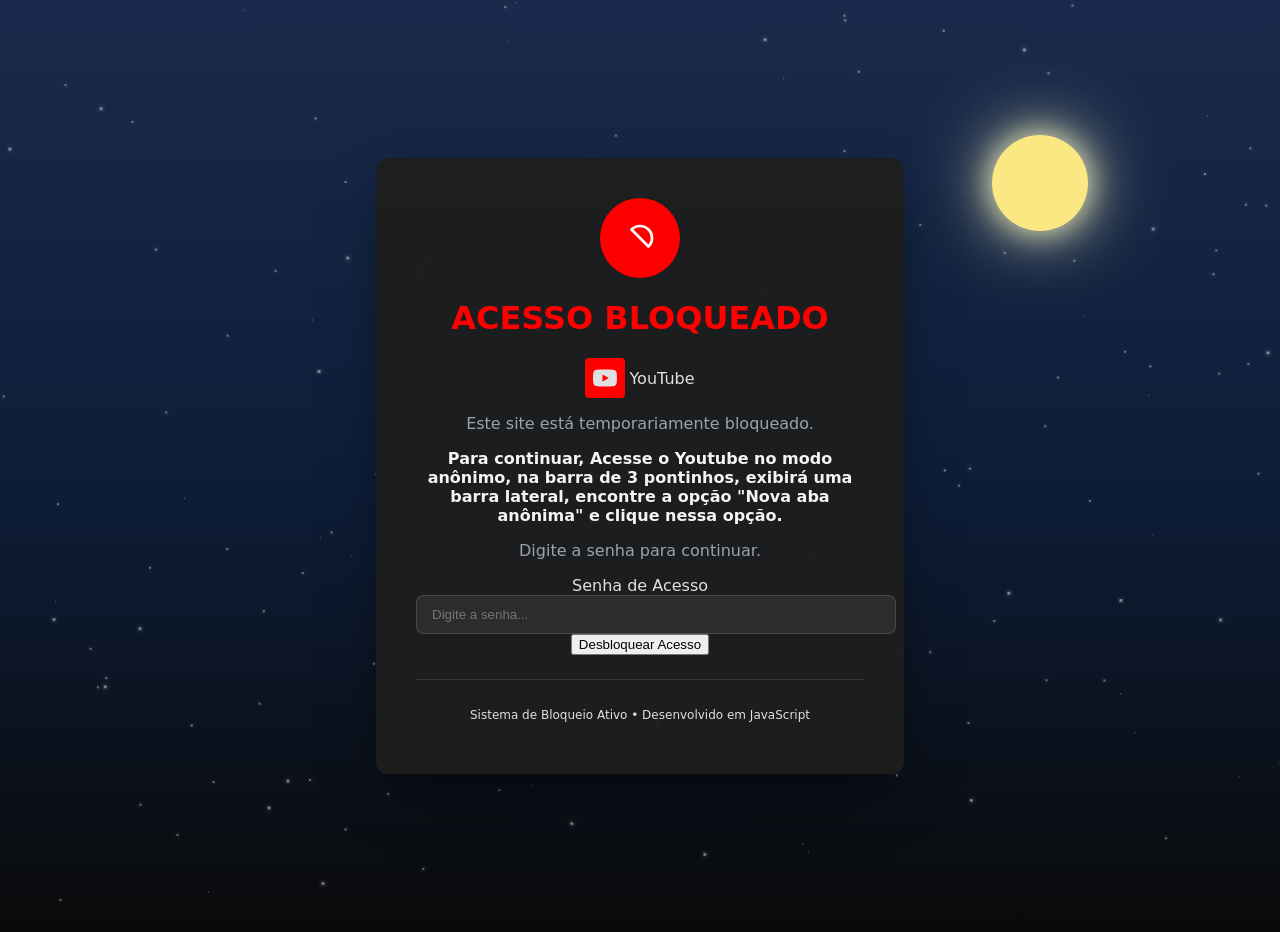
==== index.html @ 098fe4e0 "Update index.html" ====
<!DOCTYPE html>
<html lang="pt-br">
<head>
  <meta charset="utf-8"/>
  <meta name="viewport" content="width=device-width, initial-scale=1"/>
  <title>ACESSO BLOQUEADO - YouTube</title>
  <link rel="stylesheet" href="style.css">
</head>
<body>

  <div id="fancy-night-sky">
    <div id="moon"></div>
    <div id="stars-container"></div>
  </div>

  <div class="main-container">
    <div class="block-card">
      <div class="text-center mb-8">
        <div class="icon-circle">
          <svg class="w-10 h-10 text-white" fill="none" stroke="currentColor" viewBox="0 0 24 24">
            <path stroke-linecap="round" stroke-linejoin="round" stroke-width="2"
                  d="M18.364 18.364A9 9 0 005.636 5.636m12.728 12.728L5.636 5.636"/>
          </svg>
        </div>

        <h1 class="text-3xl font-bold text-red-600 mb-2">ACESSO BLOQUEADO</h1>

        <div class="youtube-title-group">
          <div class="icon-youtube-box">
            <svg class="text-white" fill="currentColor" viewBox="0 0 24 24">
              <path d="M23.498 6.186a3.016 3.016 0 0 0-2.122-2.136C19.505 3.545 12 3.545 12 3.545s-7.505 0-9.377.505A3.017 3.017 0 0 0 .502 6.186C0 8.07 0 12 0 12s0 3.93.502 5.814a3.016 3.016 0 0 0 2.122 2.136c1.871.505 9.376.505 9.376.505s7.505 0 9.377-.505a3.015 3.015 0 0 0 2.122-2.136C24 15.93 24 12 24 12s0-3.93-.502-5.814zM9.545 15.568V8.432L15.818 12l-6.273 3.568z"/>
            </svg>
          </div>
          <span class="text-xl font-semibold text-white" style="vertical-align: middle;">YouTube</span>
        </div>

        <p class="text-gray-400">Este site está temporariamente bloqueado.</p>
        <p class="text-gray-100">
          <strong>
            Para continuar, Acesse o Youtube no modo anônimo, na barra de 3 pontinhos, exibirá uma
            barra lateral, encontre a opção "Nova aba anônima" e clique nessa opção.
          </strong>
        </p>
        <p class="text-sm text-gray-400 mt-2">Digite a senha para continuar.</p>
      </div>

      <form id="block-form" class="space-y-4">
        <div id="password-group">
          <label for="password" class="block text-sm font-medium text-gray-300 mb-2">Senha de Acesso</label>
          <input type="password" id="password" class="input-style" placeholder="Digite a senha..." required />
        </div>

        <div id="error-message-container"></div>

        <!-- Botão mágico de prosseguir -->
        <button type="submit"
          class="relative overflow-hidden w-full px-8 py-4 rounded-full font-extrabold text-xl text-white
                 bg-gradient-to-br from-purple-600 to-blue-600
                 hover:from-purple-700 hover:to-blue-700
                 focus:outline-none focus:ring-4 focus:ring-purple-300 focus:ring-opacity-50
                 transition-all duration-300 ease-in-out shadow-lg hover:shadow-xl transform hover:scale-105">
          <span class="relative z-10">Desbloquear Acesso</span>

          <!-- 10 bolhas animadas -->
          <div class="absolute rounded-full pointer-events-none filter blur-sm w-8 h-8 bg-purple-400/50" style="top:0;left:0;animation:bubble-float-1 10s 0s ease-in-out infinite"></div>
          <div class="absolute rounded-full pointer-events-none filter blur-sm w-6 h-6 bg-blue-400/50" style="top:0;left:0;animation:bubble-float-2 12s 2s ease-in-out infinite"></div>
          <div class="absolute rounded-full pointer-events-none filter blur-sm w-10 h-10 bg-purple-300/50" style="top:0;left:0;animation:bubble-float-3 15s 4s ease-in-out infinite"></div>
          <div class="absolute rounded-full pointer-events-none filter blur-sm w-7 h-7 bg-blue-300/50"  style="top:0;left:0;animation:bubble-float-1 11s 6s ease-in-out infinite"></div>
          <div class="absolute rounded-full pointer-events-none filter blur-sm w-9 h-9 bg-purple-500/50" style="top:0;left:0;animation:bubble-float-2 13s 8s ease-in-out infinite"></div>
          <div class="absolute rounded-full pointer-events-none filter blur-sm w-5 h-5 bg-blue-500/50"   style="top:0;left:0;animation:bubble-float-3 14s 1s ease-in-out infinite"></div>
          <div class="absolute rounded-full pointer-events-none filter blur-sm w-8 h-8 bg-purple-400/50" style="top:0;left:0;animation:bubble-float-1 10s 3s ease-in-out infinite"></div>
          <div class="absolute rounded-full pointer-events-none filter blur-sm w-6 h-6 bg-blue-400/50"   style="top:0;left:0;animation:bubble-float-2 12s 5s ease-in-out infinite"></div>
          <div class="absolute rounded-full pointer-events-none filter blur-sm w-11 h-11 bg-purple-300/50"style="top:0;left:0;animation:bubble-float-3 16s 7s ease-in-out infinite"></div>
          <div class="absolute rounded-full pointer-events-none filter blur-sm w-7 h-7 bg-blue-300/50"  style="top:0;left:0;animation:bubble-float-1 11s 9s ease-in-out infinite"></div>
        </button>
      </form>

      <div id="attempts-container"></div>

      <div class="mt-6 pt-4 border-t">
        <p class="text-xs text-gray-500 text-center">
          Sistema de Bloqueio Ativo • Desenvolvido em JavaScript
        </p>
        <p id="current-time" class="text-xs text-gray-500 text-center mt-1"></p>
      </div>
    </div>
  </div>

  <script src="script.js"></script>
</body>
</html>
---- style.css ----
body {
  margin:0;padding:0;
  font-family:ui-sans-serif,system-ui,-apple-system,"Segoe UI",Roboto,"Helvetica Neue",Arial,"Noto Sans",sans-serif;
  overflow:hidden;
  background:linear-gradient(to bottom,#1a2a4c,#0d1e3a,#0a0a0a);
  color:#e0e0e0;
}

/* céu */
#fancy-night-sky{position:fixed;top:0;left:0;width:100%;height:100%;z-index:1;pointer-events:none;}
#moon{
  position:absolute;top:15vh;right:15vw;width:6rem;height:6rem;
  background:#fce883;border-radius:50%;
  box-shadow:0 0 30px rgba(255,255,200,.8),0 0 60px rgba(255,255,200,.6),0 0 100px rgba(255,255,200,.4);
  animation:moonPulse 4s ease-in-out infinite alternate;
}
@keyframes moonPulse{from{transform:scale(1);opacity:.9}to{transform:scale(1.02);opacity:1}}
.star{
  position:absolute;
  background:#fff;border-radius:50%;
  box-shadow:0 0 4px rgba(255,255,255,.8),0 0 8px rgba(255,255,255,.4);
  opacity:.5;
  animation-name:starMovement,starTwinkle;
  animation-timing-function:linear,ease-in-out;
  animation-iteration-count:infinite,infinite;
  animation-duration:var(--movement-duration,40s),var(--twinkle-duration,10s);
  animation-delay:var(--movement-delay,0s),var(--twinkle-delay,0s);
}
@keyframes starMovement{from{transform:translate(0,0)}to{transform:translate(var(--dx),var(--dy))}}
@keyframes starTwinkle{
  0%{opacity:.3;transform:scale(.85)}
 25%{opacity:.6;transform:scale(.9)}
 50%{opacity:1;transform:scale(1)}
 75%{opacity:.6;transform:scale(.9)}
100%{opacity:.3;transform:scale(.85)}
}

/* card */
.main-container{min-height:100vh;display:flex;align-items:center;justify-content:center;padding:1rem;position:relative;z-index:5;}
.block-card{background:rgba(30,30,30,.95);border-radius:.75rem;box-shadow:0 25px 50px -12px rgba(0,0,0,.5);padding:2.5rem;max-width:28rem;width:90%;text-align:center;}
.icon-circle{width:5rem;height:5rem;background:#ff0000;border-radius:9999px;display:flex;align-items:center;justify-content:center;margin:0 auto 1rem;color:#fff;}
.icon-circle svg{width:2rem;height:2rem;}
.icon-youtube-box{width:2.5rem;height:2.5rem;background:#ff0000;border-radius:.25rem;display:inline-flex;align-items:center;justify-content:center;margin-right:.25rem;}
.icon-youtube-box svg{width:1.5rem;height:1.5rem;}
.youtube-title-group{display:flex;align-items:center;justify-content:center;margin-bottom:1rem;}
.input-style{width:100%;padding:.75rem 1rem;border:none;border-radius:.5rem;background:#2c2c2c;color:#fff;box-shadow:inset 0 0 0 1px #4a4a4a;}
.input-style:focus{box-shadow:inset 0 0 0 2px #3b82f6;}
.error-message{background:#451a1a;border:1px solid #7f1d1d;color:#fca5a5;padding:.75rem 1rem;border-radius:.5rem;display:flex;align-items:center;font-size:.875rem;}
.text-center{text-align:center}.text-xs{font-size:.75rem}.mt-6{margin-top:1.5rem}.pt-4{padding-top:1rem}.border-t{border-top:1px solid #373737}
.text-red-600{color:#ff0000}.text-gray-400{color:#9ca3af}.text-gray-100{color:#f3f4f6}.text-green-500{color:#10b981}

/* botão mágico */
.relative{position:relative}
.absolute{position:absolute}
.filter.blur-sm{filter:blur(4px)}
.bg-purple-600{background:#9333ea}
@keyframes bubble-float-1{
  0%{transform:translate(-50%,100%)scale(.5);opacity:0}
 25%{transform:translate(20%,20%)scale(.8);opacity:.7}
 50%{transform:translate(70%,-30%)scale(1);opacity:.5}
 75%{transform:translate(10%,80%)scale(.6);opacity:.3}
100%{transform:translate(150%,-50%)scale(.4);opacity:0}
}
@keyframes bubble-float-2{
  0%{transform:translate(150%,-50%)scale(.3);opacity:0}
 25%{transform:translate(80%,50%)scale(.7);opacity:.6}
 50%{transform:translate(10%,10%)scale(.9);opacity:.8}
 75%{transform:translate(-30%,70%)scale(.5);opacity:.4}
100%{transform:translate(-50%,150%)scale(.2);opacity:0}
}
@keyframes bubble-float-3{
  0%{transform:translate(50%,-100%)scale(.7);opacity:0}
 25%{transform:translate(10%,30%)scale(.6);opacity:.9}
 50%{transform:translate(90%,60%)scale(.8);opacity:.7}
 75%{transform:translate(40%,10%)scale(.5);opacity:.5}
100%{transform:translate(-20%,150%)scale(.3);opacity:0}
}
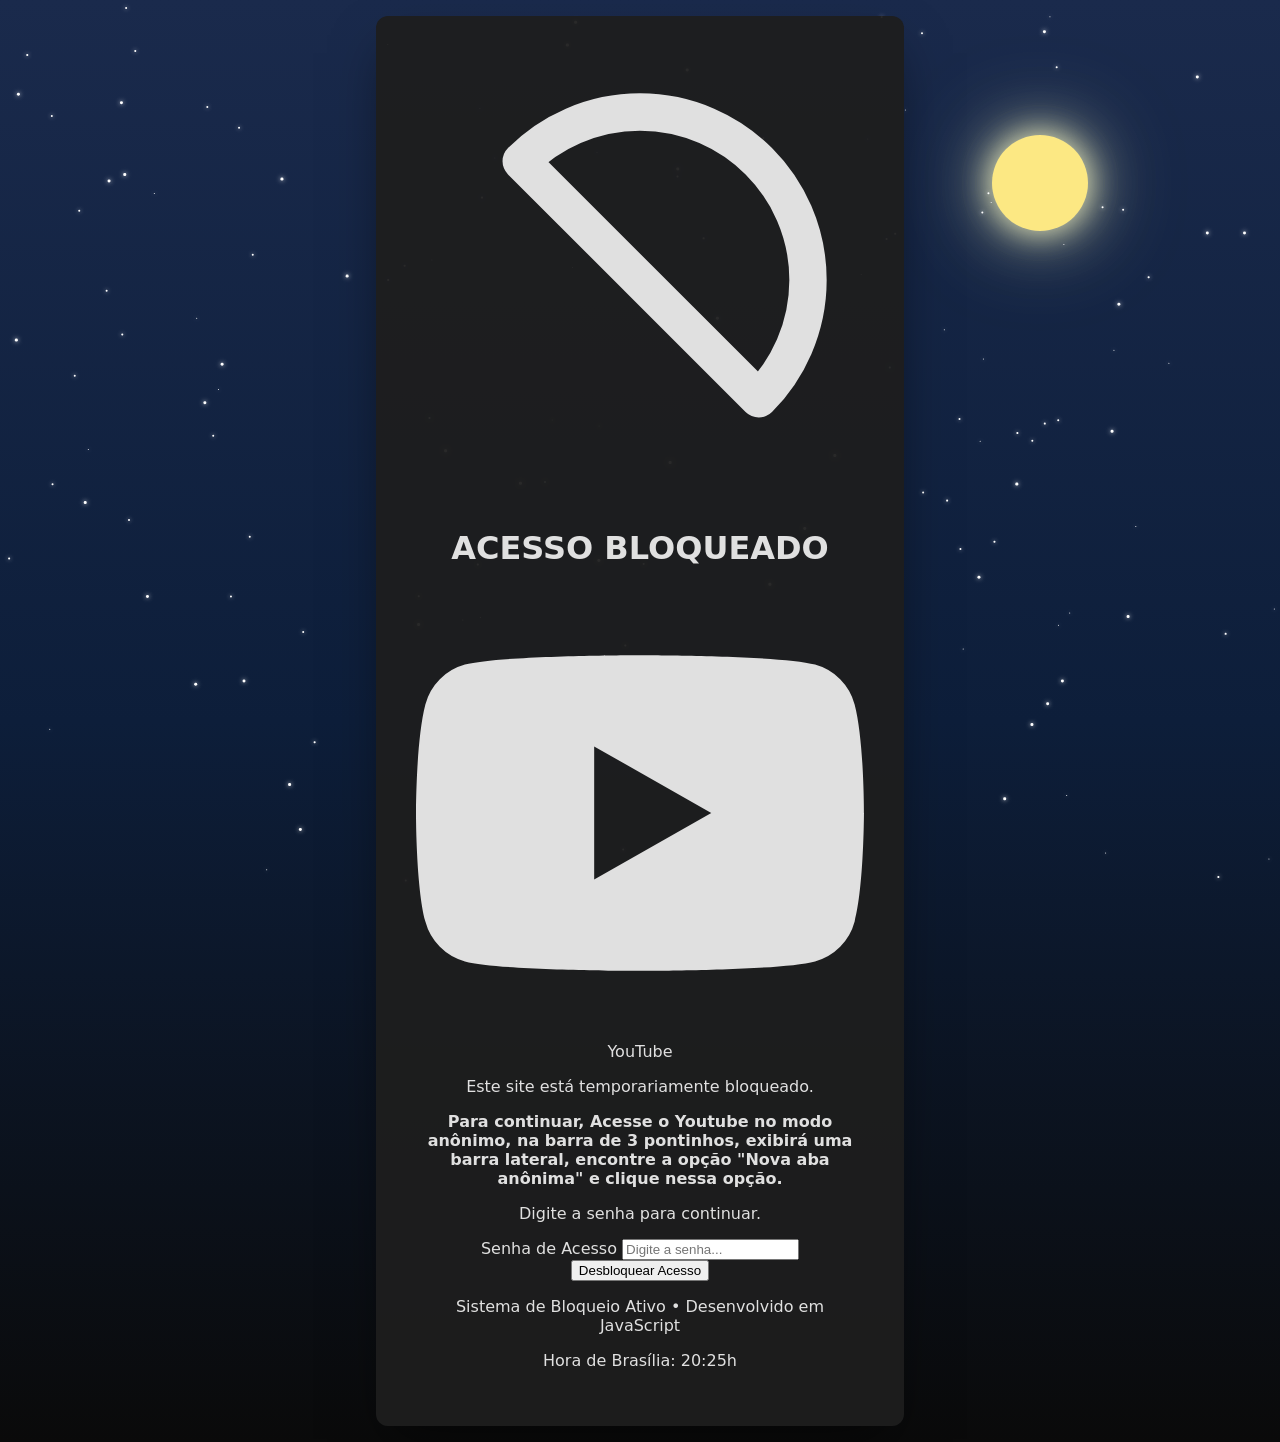
==== commit c6d1df11: "Update index.html" ====
--- a/index.html
+++ b/index.html
@@ -1,91 +1,79 @@
 <!DOCTYPE html>
 <html lang="pt-br">
 <head>
-  <meta charset="utf-8"/>
-  <meta name="viewport" content="width=device-width, initial-scale=1"/>
-  <title>ACESSO BLOQUEADO - YouTube</title>
-  <link rel="stylesheet" href="style.css">
+    <meta charset="utf-8"/>
+    <meta name="viewport" content="width=device-width, initial-scale=1"/>
+    <title>ACESSO BLOQUEADO - YouTube</title>
+    
+    <link rel="stylesheet" href="style.css"> 
 </head>
 <body>
+    
+    <div id="fancy-night-sky">
+        <div id="moon"></div>
+        <div id="stars-container"></div>
+    </div>
+    
+    <div class="main-container">
+        <div class="block-card">
+            <div class="text-center mb-8">
+                <div class="icon-circle">
+                    <svg class="w-10 h-10 text-white" fill="none" stroke="currentColor" viewBox="0 0 24 24">
+                        <path stroke-linecap="round" stroke-linejoin="round" stroke-width="2" d="M18.364 18.364A9 9 0 005.636 5.636m12.728 12.728L5.636 5.636m12.728 12.728L5.636 5.636"></path>
+                    </svg>
+                </div>
+                <h1 class="text-3xl font-bold text-red-600 mb-2">ACESSO BLOQUEADO</h1>
+                
+                <div class="youtube-title-group">
+                    <div class="icon-youtube-box">
+                        <svg class="text-white" fill="currentColor" viewBox="0 0 24 24">
+                            <path d="M23.498 6.186a3.016 3.016 0 0 0-2.122-2.136C19.505 3.545 12 3.545 12 3.545s-7.505 0-9.377.505A3.017 3.017 0 0 0 .502 6.186C0 8.07 0 12 0 12s0 3.93.502 5.814a3.016 3.016 0 0 0 2.122 2.136c1.871.505 9.376.505 9.376.505s7.505 0 9.377-.505a3.015 3.015 0 0 0 2.122-2.136C24 15.93 24 12 24 12s0-3.93-.502-5.814zM9.545 15.568V8.432L15.818 12l-6.273 3.568z"/>
+                        </svg>
+                    </div>
+                    <span class="text-xl font-semibold text-white" style="vertical-align: middle;">YouTube</span>
+                </div>
 
-  <div id="fancy-night-sky">
-    <div id="moon"></div>
-    <div id="stars-container"></div>
-  </div>
+                <p class="text-gray-400">Este site está temporariamente bloqueado.</p>
+                <p class="text-gray-100"><strong>Para continuar, Acesse o Youtube no modo anônimo, na barra de 3 pontinhos, exibirá uma barra lateral, encontre a opção "Nova aba anônima" e clique nessa opção.</strong></p>
+                <p class="text-sm text-gray-400 mt-2">Digite a senha para continuar.</p>
+            </div>
 
-  <div class="main-container">
-    <div class="block-card">
-      <div class="text-center mb-8">
-        <div class="icon-circle">
-          <svg class="w-10 h-10 text-white" fill="none" stroke="currentColor" viewBox="0 0 24 24">
-            <path stroke-linecap="round" stroke-linejoin="round" stroke-width="2"
-                  d="M18.364 18.364A9 9 0 005.636 5.636m12.728 12.728L5.636 5.636"/>
-          </svg>
+            <form id="block-form" class="space-y-4">
+                <div id="password-group">
+                    <label for="password" class="block text-sm font-medium text-gray-300 mb-2">
+                        Senha de Acesso
+                    </label>
+                    <input
+                        type="password"
+                        id="password"
+                        class="input-style"
+                        placeholder="Digite a senha..."
+                        required
+                    />
+                </div>
+
+                <div id="error-message-container"></div>
+
+                <button
+                    type="submit"
+                    id="submit-button"
+                    class="button-submit"
+                >
+                    Desbloquear Acesso
+                </button>
+            </form>
+
+            <div id="attempts-container"></div>
+
+            <div class="mt-6 pt-4 border-t">
+                <p class="text-xs text-gray-500 text-center">
+                    Sistema de Bloqueio Ativo • Desenvolvido em JavaScript
+                </p>
+                <p id="current-time" class="text-xs text-gray-500 text-center mt-1"></p>
+            </div>
         </div>
+    </div>
 
-        <h1 class="text-3xl font-bold text-red-600 mb-2">ACESSO BLOQUEADO</h1>
-
-        <div class="youtube-title-group">
-          <div class="icon-youtube-box">
-            <svg class="text-white" fill="currentColor" viewBox="0 0 24 24">
-              <path d="M23.498 6.186a3.016 3.016 0 0 0-2.122-2.136C19.505 3.545 12 3.545 12 3.545s-7.505 0-9.377.505A3.017 3.017 0 0 0 .502 6.186C0 8.07 0 12 0 12s0 3.93.502 5.814a3.016 3.016 0 0 0 2.122 2.136c1.871.505 9.376.505 9.376.505s7.505 0 9.377-.505a3.015 3.015 0 0 0 2.122-2.136C24 15.93 24 12 24 12s0-3.93-.502-5.814zM9.545 15.568V8.432L15.818 12l-6.273 3.568z"/>
-            </svg>
-          </div>
-          <span class="text-xl font-semibold text-white" style="vertical-align: middle;">YouTube</span>
-        </div>
-
-        <p class="text-gray-400">Este site está temporariamente bloqueado.</p>
-        <p class="text-gray-100">
-          <strong>
-            Para continuar, Acesse o Youtube no modo anônimo, na barra de 3 pontinhos, exibirá uma
-            barra lateral, encontre a opção "Nova aba anônima" e clique nessa opção.
-          </strong>
-        </p>
-        <p class="text-sm text-gray-400 mt-2">Digite a senha para continuar.</p>
-      </div>
-
-      <form id="block-form" class="space-y-4">
-        <div id="password-group">
-          <label for="password" class="block text-sm font-medium text-gray-300 mb-2">Senha de Acesso</label>
-          <input type="password" id="password" class="input-style" placeholder="Digite a senha..." required />
-        </div>
-
-        <div id="error-message-container"></div>
-
-        <!-- Botão mágico de prosseguir -->
-        <button type="submit"
-          class="relative overflow-hidden w-full px-8 py-4 rounded-full font-extrabold text-xl text-white
-                 bg-gradient-to-br from-purple-600 to-blue-600
-                 hover:from-purple-700 hover:to-blue-700
-                 focus:outline-none focus:ring-4 focus:ring-purple-300 focus:ring-opacity-50
-                 transition-all duration-300 ease-in-out shadow-lg hover:shadow-xl transform hover:scale-105">
-          <span class="relative z-10">Desbloquear Acesso</span>
-
-          <!-- 10 bolhas animadas -->
-          <div class="absolute rounded-full pointer-events-none filter blur-sm w-8 h-8 bg-purple-400/50" style="top:0;left:0;animation:bubble-float-1 10s 0s ease-in-out infinite"></div>
-          <div class="absolute rounded-full pointer-events-none filter blur-sm w-6 h-6 bg-blue-400/50" style="top:0;left:0;animation:bubble-float-2 12s 2s ease-in-out infinite"></div>
-          <div class="absolute rounded-full pointer-events-none filter blur-sm w-10 h-10 bg-purple-300/50" style="top:0;left:0;animation:bubble-float-3 15s 4s ease-in-out infinite"></div>
-          <div class="absolute rounded-full pointer-events-none filter blur-sm w-7 h-7 bg-blue-300/50"  style="top:0;left:0;animation:bubble-float-1 11s 6s ease-in-out infinite"></div>
-          <div class="absolute rounded-full pointer-events-none filter blur-sm w-9 h-9 bg-purple-500/50" style="top:0;left:0;animation:bubble-float-2 13s 8s ease-in-out infinite"></div>
-          <div class="absolute rounded-full pointer-events-none filter blur-sm w-5 h-5 bg-blue-500/50"   style="top:0;left:0;animation:bubble-float-3 14s 1s ease-in-out infinite"></div>
-          <div class="absolute rounded-full pointer-events-none filter blur-sm w-8 h-8 bg-purple-400/50" style="top:0;left:0;animation:bubble-float-1 10s 3s ease-in-out infinite"></div>
-          <div class="absolute rounded-full pointer-events-none filter blur-sm w-6 h-6 bg-blue-400/50"   style="top:0;left:0;animation:bubble-float-2 12s 5s ease-in-out infinite"></div>
-          <div class="absolute rounded-full pointer-events-none filter blur-sm w-11 h-11 bg-purple-300/50"style="top:0;left:0;animation:bubble-float-3 16s 7s ease-in-out infinite"></div>
-          <div class="absolute rounded-full pointer-events-none filter blur-sm w-7 h-7 bg-blue-300/50"  style="top:0;left:0;animation:bubble-float-1 11s 9s ease-in-out infinite"></div>
-        </button>
-      </form>
-
-      <div id="attempts-container"></div>
-
-      <div class="mt-6 pt-4 border-t">
-        <p class="text-xs text-gray-500 text-center">
-          Sistema de Bloqueio Ativo • Desenvolvido em JavaScript
-        </p>
-        <p id="current-time" class="text-xs text-gray-500 text-center mt-1"></p>
-      </div>
-    </div>
-  </div>
-
-  <script src="script.js"></script>
+    <script src="script.js"></script>
 </body>
 </html>
--- a/style.css
+++ b/style.css
@@ -1,77 +1,93 @@
+/* ----------------------------------------------------- */
+/* ESTILO GERAL DA PÁGINA */
+/* ----------------------------------------------------- */
 body {
-  margin:0;padding:0;
-  font-family:ui-sans-serif,system-ui,-apple-system,"Segoe UI",Roboto,"Helvetica Neue",Arial,"Noto Sans",sans-serif;
-  overflow:hidden;
-  background:linear-gradient(to bottom,#1a2a4c,#0d1e3a,#0a0a0a);
-  color:#e0e0e0;
+    margin: 0;
+    padding: 0;
+    font-family: ui-sans-serif, system-ui, -apple-system, BlinkMacSystemFont, "Segoe UI", Roboto, "Helvetica Neue", Arial, "Noto Sans", sans-serif;
+    overflow: hidden;
+    background: linear-gradient(to bottom, #1a2a4c, #0d1e3a, #0a0a0a);
+    color: #e0e0e0;
 }
 
-/* céu */
-#fancy-night-sky{position:fixed;top:0;left:0;width:100%;height:100%;z-index:1;pointer-events:none;}
-#moon{
-  position:absolute;top:15vh;right:15vw;width:6rem;height:6rem;
-  background:#fce883;border-radius:50%;
-  box-shadow:0 0 30px rgba(255,255,200,.8),0 0 60px rgba(255,255,200,.6),0 0 100px rgba(255,255,200,.4);
-  animation:moonPulse 4s ease-in-out infinite alternate;
-}
-@keyframes moonPulse{from{transform:scale(1);opacity:.9}to{transform:scale(1.02);opacity:1}}
-.star{
-  position:absolute;
-  background:#fff;border-radius:50%;
-  box-shadow:0 0 4px rgba(255,255,255,.8),0 0 8px rgba(255,255,255,.4);
-  opacity:.5;
-  animation-name:starMovement,starTwinkle;
-  animation-timing-function:linear,ease-in-out;
-  animation-iteration-count:infinite,infinite;
-  animation-duration:var(--movement-duration,40s),var(--twinkle-duration,10s);
-  animation-delay:var(--movement-delay,0s),var(--twinkle-delay,0s);
-}
-@keyframes starMovement{from{transform:translate(0,0)}to{transform:translate(var(--dx),var(--dy))}}
-@keyframes starTwinkle{
-  0%{opacity:.3;transform:scale(.85)}
- 25%{opacity:.6;transform:scale(.9)}
- 50%{opacity:1;transform:scale(1)}
- 75%{opacity:.6;transform:scale(.9)}
-100%{opacity:.3;transform:scale(.85)}
+/* ----------------------------------------------------- */
+/* CAMADA DO CÉU NOTURNO */
+/* ----------------------------------------------------- */
+#fancy-night-sky {
+    position: fixed;
+    top: 0;
+    left: 0;
+    width: 100%;
+    height: 100%;
+    pointer-events: none;
+    z-index: 1;
 }
 
-/* card */
-.main-container{min-height:100vh;display:flex;align-items:center;justify-content:center;padding:1rem;position:relative;z-index:5;}
-.block-card{background:rgba(30,30,30,.95);border-radius:.75rem;box-shadow:0 25px 50px -12px rgba(0,0,0,.5);padding:2.5rem;max-width:28rem;width:90%;text-align:center;}
-.icon-circle{width:5rem;height:5rem;background:#ff0000;border-radius:9999px;display:flex;align-items:center;justify-content:center;margin:0 auto 1rem;color:#fff;}
-.icon-circle svg{width:2rem;height:2rem;}
-.icon-youtube-box{width:2.5rem;height:2.5rem;background:#ff0000;border-radius:.25rem;display:inline-flex;align-items:center;justify-content:center;margin-right:.25rem;}
-.icon-youtube-box svg{width:1.5rem;height:1.5rem;}
-.youtube-title-group{display:flex;align-items:center;justify-content:center;margin-bottom:1rem;}
-.input-style{width:100%;padding:.75rem 1rem;border:none;border-radius:.5rem;background:#2c2c2c;color:#fff;box-shadow:inset 0 0 0 1px #4a4a4a;}
-.input-style:focus{box-shadow:inset 0 0 0 2px #3b82f6;}
-.error-message{background:#451a1a;border:1px solid #7f1d1d;color:#fca5a5;padding:.75rem 1rem;border-radius:.5rem;display:flex;align-items:center;font-size:.875rem;}
-.text-center{text-align:center}.text-xs{font-size:.75rem}.mt-6{margin-top:1.5rem}.pt-4{padding-top:1rem}.border-t{border-top:1px solid #373737}
-.text-red-600{color:#ff0000}.text-gray-400{color:#9ca3af}.text-gray-100{color:#f3f4f6}.text-green-500{color:#10b981}
+#moon {
+    position: absolute;
+    top: 15vh;
+    right: 15vw;
+    width: 6rem;
+    height: 6rem;
+    background-color: #fce883;
+    border-radius: 50%;
+    box-shadow: 0 0 30px rgba(255, 255, 200, 0.8), 0 0 60px rgba(255, 255, 200, 0.6), 0 0 100px rgba(255, 255, 200, 0.4);
+    animation: moonPulse 4s ease-in-out infinite alternate;
+}
 
-/* botão mágico */
-.relative{position:relative}
-.absolute{position:absolute}
-.filter.blur-sm{filter:blur(4px)}
-.bg-purple-600{background:#9333ea}
-@keyframes bubble-float-1{
-  0%{transform:translate(-50%,100%)scale(.5);opacity:0}
- 25%{transform:translate(20%,20%)scale(.8);opacity:.7}
- 50%{transform:translate(70%,-30%)scale(1);opacity:.5}
- 75%{transform:translate(10%,80%)scale(.6);opacity:.3}
-100%{transform:translate(150%,-50%)scale(.4);opacity:0}
+@keyframes moonPulse {
+    from { transform: scale(1); opacity: 0.9; }
+    to   { transform: scale(1.02); opacity: 1; }
 }
-@keyframes bubble-float-2{
-  0%{transform:translate(150%,-50%)scale(.3);opacity:0}
- 25%{transform:translate(80%,50%)scale(.7);opacity:.6}
- 50%{transform:translate(10%,10%)scale(.9);opacity:.8}
- 75%{transform:translate(-30%,70%)scale(.5);opacity:.4}
-100%{transform:translate(-50%,150%)scale(.2);opacity:0}
+
+/* ----------------------------------------------------- */
+/* ESTRELAS (MOVIMENTO CONTROLADO POR JS) */
+/* ----------------------------------------------------- */
+.star {
+    position: absolute;
+    top: 0;
+    left: 0; /* Posição inicial é (0,0), JS controla o resto com transform */
+    background-color: #ffffff;
+    border-radius: 50%;
+    box-shadow: 0 0 4px rgba(255, 255, 255, 0.8), 0 0 8px rgba(255, 255, 255, 0.4);
+    
+    /* Apenas a animação de brilho permanece no CSS */
+    animation-name: starTwinkle;
+    animation-timing-function: ease-in-out;
+    animation-iteration-count: infinite;
+    animation-direction: alternate;
+    
+    /* Duração e atraso são injetados pelo JS */
+    animation-duration: var(--twinkle-duration, 5s);
+    animation-delay: var(--twinkle-delay, 0s);
 }
-@keyframes bubble-float-3{
-  0%{transform:translate(50%,-100%)scale(.7);opacity:0}
- 25%{transform:translate(10%,30%)scale(.6);opacity:.9}
- 50%{transform:translate(90%,60%)scale(.8);opacity:.7}
- 75%{transform:translate(40%,10%)scale(.5);opacity:.5}
-100%{transform:translate(-20%,150%)scale(.3);opacity:0}
+
+/* O brilho nunca zera completamente, garantindo a persistência */
+@keyframes starTwinkle {
+    from { opacity: 0.4; }
+    to   { opacity: 1; }
 }
+
+/* ----------------------------------------------------- */
+/* CONTEÚDO DA PÁGINA (CARD DE DESBLOQUEIO) */
+/* ----------------------------------------------------- */
+.main-container {
+    min-height: 100vh;
+    display: flex;
+    align-items: center;
+    justify-content: center;
+    padding: 1rem;
+    position: relative;
+    z-index: 5;
+}
+
+.block-card {
+    background-color: rgba(30, 30, 30, 0.95);
+    border-radius: 0.75rem;
+    box-shadow: 0 25px 50px -12px rgba(0, 0, 0, 0.5);
+    padding: 2.5rem;
+    max-width: 28rem;
+    width: 90%;
+    text-align: center;
+}
+/* ... (o resto do seu CSS para o card, inputs, botões, etc., continua aqui) ... */
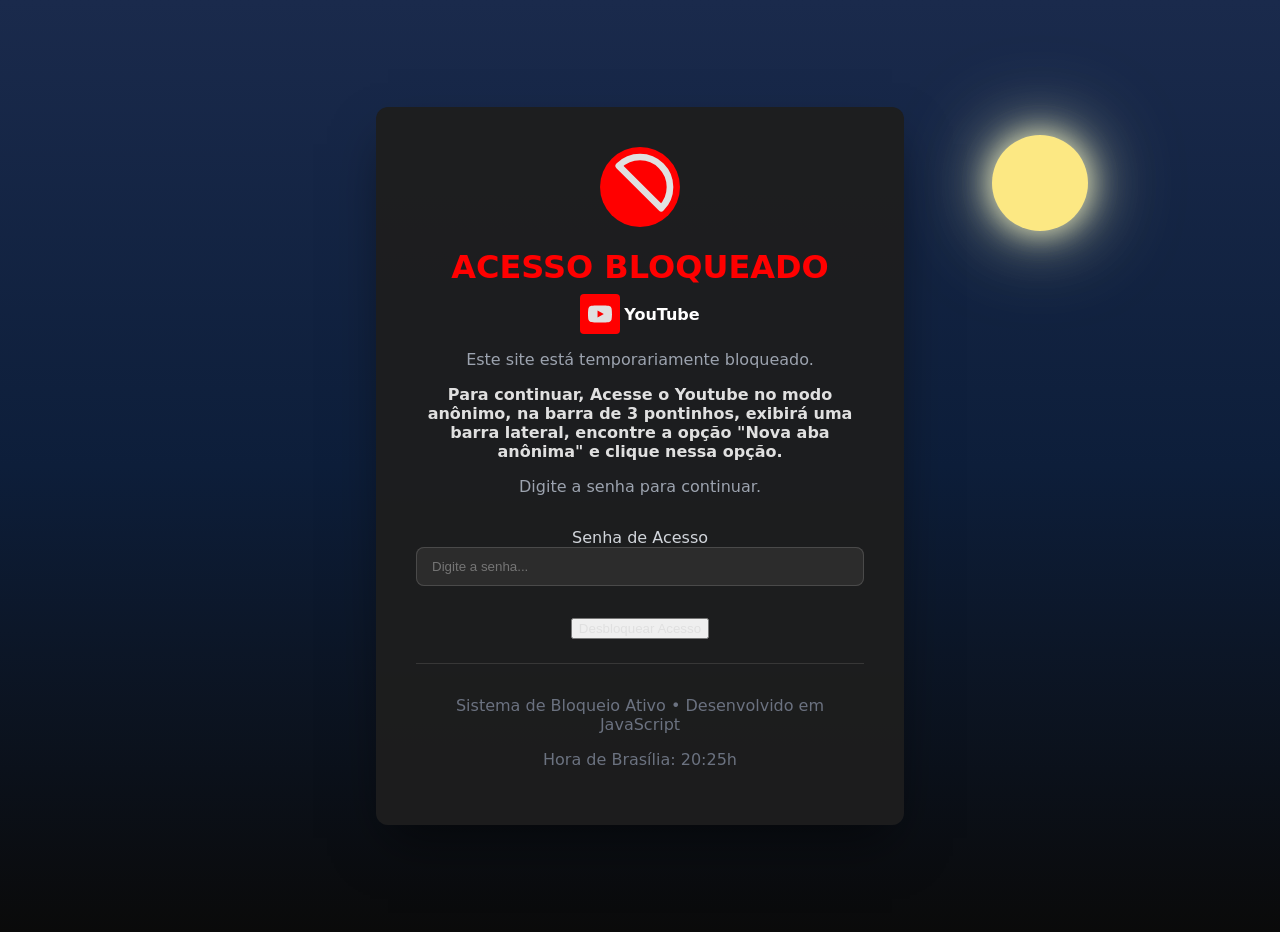
==== commit 9fde0ba9: "Update index.html" ====
--- a/index.html
+++ b/index.html
@@ -1,79 +1,102 @@
 <!DOCTYPE html>
 <html lang="pt-br">
 <head>
-    <meta charset="utf-8"/>
-    <meta name="viewport" content="width=device-width, initial-scale=1"/>
-    <title>ACESSO BLOQUEADO - YouTube</title>
-    
-    <link rel="stylesheet" href="style.css"> 
+  <meta charset="utf-8"/>
+  <meta name="viewport" content="width=device-width, initial-scale=1"/>
+  <title>ACESSO BLOQUEADO - YouTube</title>
+  <link rel="stylesheet" href="style.css">
 </head>
 <body>
-    
-    <div id="fancy-night-sky">
-        <div id="moon"></div>
-        <div id="stars-container"></div>
+
+  <div id="fancy-night-sky">
+    <div id="moon"></div>
+    <div id="stars-container"></div>
+  </div>
+
+  <div class="main-container">
+    <div class="block-card">
+      <div class="text-center mb-8">
+        <div class="icon-circle">
+          <svg class="w-10 h-10 text-white" fill="none" stroke="currentColor" viewBox="0 0 24 24">
+            <path stroke-linecap="round" stroke-linejoin="round" stroke-width="2"
+                  d="M18.364 18.364A9 9 0 005.636 5.636m12.728 12.728L5.636 5.636"/>
+          </svg>
+        </div>
+
+        <h1 class="text-3xl font-bold text-red-600 mb-2">ACESSO BLOQUEADO</h1>
+
+        <div class="youtube-title-group">
+          <div class="icon-youtube-box">
+            <svg class="text-white" fill="currentColor" viewBox="0 0 24 24">
+              <path d="M23.498 6.186a3.016 3.016 0 0 0-2.122-2.136C19.505 3.545 12 3.545 12 3.545s-7.505 0-9.377.505A3.017 3.017 0 0 0 .502 6.186C0 8.07 0 12 0 12s0 3.93.502 5.814a3.016 3.016 0 0 0 2.122 2.136c1.871.505 9.376.505 9.376.505s7.505 0 9.377-.505a3.015 3.015 0 0 0 2.122-2.136C24 15.93 24 12 24 12s0-3.93-.502-5.814zM9.545 15.568V8.432L15.818 12l-6.273 3.568z"/>
+            </svg>
+          </div>
+          <span class="text-xl font-semibold text-white" style="vertical-align: middle;">YouTube</span>
+        </div>
+
+        <p class="text-gray-400">Este site está temporariamente bloqueado.</p>
+        <p class="text-gray-100">
+          <strong>
+            Para continuar, Acesse o Youtube no modo anônimo, na barra de 3 pontinhos,
+            exibirá uma barra lateral, encontre a opção "Nova aba anônima" e clique nessa opção.
+          </strong>
+        </p>
+        <p class="text-sm text-gray-400 mt-2">Digite a senha para continuar.</p>
+      </div>
+
+      <form id="block-form" class="space-y-4">
+        <div id="password-group">
+          <label for="password" class="block text-sm font-medium text-gray-300 mb-2">
+            Senha de Acesso
+          </label>
+          <input type="password" id="password" class="input-style" placeholder="Digite a senha..." required />
+        </div>
+
+        <div id="error-message-container"></div>
+
+        <!-- Botão mágico completo -->
+        <button type="submit"
+          class="relative overflow-hidden w-full px-8 py-4 rounded-full font-extrabold text-xl text-white
+                 bg-gradient-to-br from-purple-600 to-blue-600
+                 hover:from-purple-700 hover:to-blue-700
+                 focus:outline-none focus:ring-4 focus:ring-purple-300 focus:ring-opacity-50
+                 transition-all duration-300 ease-in-out shadow-lg hover:shadow-xl transform hover:scale-105">
+          <span class="relative z-10">Desbloquear Acesso</span>
+
+          <div class="absolute rounded-full pointer-events-none filter blur-sm w-8 h-8 bg-purple-400/50"
+               style="top:0;left:0;animation:bubble-float-1 10s 0s ease-in-out infinite"></div>
+          <div class="absolute rounded-full pointer-events-none filter blur-sm w-6 h-6 bg-blue-400/50"
+               style="top:0;left:0;animation:bubble-float-2 12s 2s ease-in-out infinite"></div>
+          <div class="absolute rounded-full pointer-events-none filter blur-sm w-10 h-10 bg-purple-300/50"
+               style="top:0;left:0;animation:bubble-float-3 15s 4s ease-in-out infinite"></div>
+          <div class="absolute rounded-full pointer-events-none filter blur-sm w-7 h-7 bg-blue-300/50"
+               style="top:0;left:0;animation:bubble-float-1 11s 6s ease-in-out infinite"></div>
+          <div class="absolute rounded-full pointer-events-none filter blur-sm w-9 h-9 bg-purple-500/50"
+               style="top:0;left:0;animation:bubble-float-2 13s 8s ease-in-out infinite"></div>
+          <div class="absolute rounded-full pointer-events-none filter blur-sm w-5 h-5 bg-blue-500/50"
+               style="top:0;left:0;animation:bubble-float-3 14s 1s ease-in-out infinite"></div>
+          <div class="absolute rounded-full pointer-events-none filter blur-sm w-8 h-8 bg-purple-400/50"
+               style="top:0;left:0;animation:bubble-float-1 10s 3s ease-in-out infinite"></div>
+          <div class="absolute rounded-full pointer-events-none filter blur-sm w-6 h-6 bg-blue-400/50"
+               style="top:0;left:0;animation:bubble-float-2 12s 5s ease-in-out infinite"></div>
+          <div class="absolute rounded-full pointer-events-none filter blur-sm w-11 h-11 bg-purple-300/50"
+               style="top:0;left:0;animation:bubble-float-3 16s 7s ease-in-out infinite"></div>
+          <div class="absolute rounded-full pointer-events-none filter blur-sm w-7 h-7 bg-blue-300/50"
+               style="top:0;left:0;animation:bubble-float-1 11s 9s ease-in-out infinite"></div>
+        </button>
+      </form>
+
+      <div id="attempts-container"></div>
+
+      <div class="mt-6 pt-4 border-t">
+        <p class="text-xs text-gray-500 text-center">
+          Sistema de Bloqueio Ativo • Desenvolvido em JavaScript
+        </p>
+        <p id="current-time" class="text-xs text-gray-500 text-center mt-1"></p>
+      </div>
     </div>
-    
-    <div class="main-container">
-        <div class="block-card">
-            <div class="text-center mb-8">
-                <div class="icon-circle">
-                    <svg class="w-10 h-10 text-white" fill="none" stroke="currentColor" viewBox="0 0 24 24">
-                        <path stroke-linecap="round" stroke-linejoin="round" stroke-width="2" d="M18.364 18.364A9 9 0 005.636 5.636m12.728 12.728L5.636 5.636m12.728 12.728L5.636 5.636"></path>
-                    </svg>
-                </div>
-                <h1 class="text-3xl font-bold text-red-600 mb-2">ACESSO BLOQUEADO</h1>
-                
-                <div class="youtube-title-group">
-                    <div class="icon-youtube-box">
-                        <svg class="text-white" fill="currentColor" viewBox="0 0 24 24">
-                            <path d="M23.498 6.186a3.016 3.016 0 0 0-2.122-2.136C19.505 3.545 12 3.545 12 3.545s-7.505 0-9.377.505A3.017 3.017 0 0 0 .502 6.186C0 8.07 0 12 0 12s0 3.93.502 5.814a3.016 3.016 0 0 0 2.122 2.136c1.871.505 9.376.505 9.376.505s7.505 0 9.377-.505a3.015 3.015 0 0 0 2.122-2.136C24 15.93 24 12 24 12s0-3.93-.502-5.814zM9.545 15.568V8.432L15.818 12l-6.273 3.568z"/>
-                        </svg>
-                    </div>
-                    <span class="text-xl font-semibold text-white" style="vertical-align: middle;">YouTube</span>
-                </div>
+  </div>
 
-                <p class="text-gray-400">Este site está temporariamente bloqueado.</p>
-                <p class="text-gray-100"><strong>Para continuar, Acesse o Youtube no modo anônimo, na barra de 3 pontinhos, exibirá uma barra lateral, encontre a opção "Nova aba anônima" e clique nessa opção.</strong></p>
-                <p class="text-sm text-gray-400 mt-2">Digite a senha para continuar.</p>
-            </div>
-
-            <form id="block-form" class="space-y-4">
-                <div id="password-group">
-                    <label for="password" class="block text-sm font-medium text-gray-300 mb-2">
-                        Senha de Acesso
-                    </label>
-                    <input
-                        type="password"
-                        id="password"
-                        class="input-style"
-                        placeholder="Digite a senha..."
-                        required
-                    />
-                </div>
-
-                <div id="error-message-container"></div>
-
-                <button
-                    type="submit"
-                    id="submit-button"
-                    class="button-submit"
-                >
-                    Desbloquear Acesso
-                </button>
-            </form>
-
-            <div id="attempts-container"></div>
-
-            <div class="mt-6 pt-4 border-t">
-                <p class="text-xs text-gray-500 text-center">
-                    Sistema de Bloqueio Ativo • Desenvolvido em JavaScript
-                </p>
-                <p id="current-time" class="text-xs text-gray-500 text-center mt-1"></p>
-            </div>
-        </div>
-    </div>
-
-    <script src="script.js"></script>
+  <script src="script.js"></script>
 </body>
 </html>
--- a/style.css
+++ b/style.css
@@ -1,76 +1,88 @@
 /* ----------------------------------------------------- */
-/* ESTILO GERAL DA PÁGINA */
+/* ESTILOS GERAIS: AGORA SÓ HÁ O MODO NOITE */
 /* ----------------------------------------------------- */
 body {
     margin: 0;
     padding: 0;
     font-family: ui-sans-serif, system-ui, -apple-system, BlinkMacSystemFont, "Segoe UI", Roboto, "Helvetica Neue", Arial, "Noto Sans", sans-serif;
-    overflow: hidden;
-    background: linear-gradient(to bottom, #1a2a4c, #0d1e3a, #0a0a0a);
-    color: #e0e0e0;
-}
-
-/* ----------------------------------------------------- */
-/* CAMADA DO CÉU NOTURNO */
-/* ----------------------------------------------------- */
+    overflow: hidden; 
+    transition: background-color 1s ease, background-image 1s ease; 
+    background: linear-gradient(to bottom, #1a2a4c, #0d1e3a, #0a0a0a); 
+    color: #e0e0e0; 
+}
+
+
+/* ----------------------------------------------------- */
+/* ESTILOS DO CÉU NOTURNO (LUA E ESTRELAS) */
+/* ----------------------------------------------------- */
+
 #fancy-night-sky {
     position: fixed;
     top: 0;
     left: 0;
     width: 100%;
     height: 100%;
-    pointer-events: none;
-    z-index: 1;
+    z-index: 1; 
+    pointer-events: none; 
+    transition: opacity 1s ease;
 }
 
 #moon {
     position: absolute;
     top: 15vh;
     right: 15vw;
-    width: 6rem;
+    width: 6rem; 
     height: 6rem;
-    background-color: #fce883;
+    background-color: #fce883; 
     border-radius: 50%;
-    box-shadow: 0 0 30px rgba(255, 255, 200, 0.8), 0 0 60px rgba(255, 255, 200, 0.6), 0 0 100px rgba(255, 255, 200, 0.4);
-    animation: moonPulse 4s ease-in-out infinite alternate;
+    box-shadow: 0 0 30px rgba(255, 255, 200, 0.8), 
+                0 0 60px rgba(255, 255, 200, 0.6), 
+                0 0 100px rgba(255, 255, 200, 0.4); 
+    transition: opacity 1s ease;
+    animation: moonPulse 4s ease-in-out infinite alternate; 
 }
 
 @keyframes moonPulse {
-    from { transform: scale(1); opacity: 0.9; }
-    to   { transform: scale(1.02); opacity: 1; }
-}
-
-/* ----------------------------------------------------- */
-/* ESTRELAS (MOVIMENTO CONTROLADO POR JS) */
-/* ----------------------------------------------------- */
+    0% { transform: scale(1); opacity: 0.9; }
+    100% { transform: scale(1.02); opacity: 1; }
+}
+
+/* Estilo para cada estrela animada (Gerada pelo JS) */
 .star {
     position: absolute;
-    top: 0;
-    left: 0; /* Posição inicial é (0,0), JS controla o resto com transform */
-    background-color: #ffffff;
+    background-color: #ffffff; 
     border-radius: 50%;
-    box-shadow: 0 0 4px rgba(255, 255, 255, 0.8), 0 0 8px rgba(255, 255, 255, 0.4);
+    box-shadow: 0 0 4px rgba(255, 255, 255, 0.8),
+                0 0 8px rgba(255, 255, 255, 0.4);
+    opacity: 0; 
+    animation-name: starMovement, starTwinkle; 
+    animation-timing-function: linear, ease-in-out;
+    /* MOVIMENTO E BRILHO INFINTOS SEM INTERRUPÇÃO */
+    animation-iteration-count: infinite, infinite; 
     
-    /* Apenas a animação de brilho permanece no CSS */
-    animation-name: starTwinkle;
-    animation-timing-function: ease-in-out;
-    animation-iteration-count: infinite;
-    animation-direction: alternate;
-    
-    /* Duração e atraso são injetados pelo JS */
-    animation-duration: var(--twinkle-duration, 5s);
-    animation-delay: var(--twinkle-delay, 0s);
-}
-
-/* O brilho nunca zera completamente, garantindo a persistência */
+    /* Duração do brilho e movimento injetadas pelo JS */
+    animation-duration: var(--movement-duration, 40s), var(--twinkle-duration, 10s); 
+    animation-delay: var(--movement-delay, 0s), var(--twinkle-delay, 0s); 
+}
+
+/* Animação para o movimento das estrelas */
+@keyframes starMovement {
+    /* O movimento apenas se repete, não alterna */
+    from { transform: translate(0, 0); }
+    to { transform: translate(var(--dx), var(--dy)); } 
+}
+
+/* Animação de brilho para as estrelas (pulsar/piscar) */
 @keyframes starTwinkle {
-    from { opacity: 0.4; }
-    to   { opacity: 1; }
-}
-
-/* ----------------------------------------------------- */
-/* CONTEÚDO DA PÁGINA (CARD DE DESBLOQUEIO) */
-/* ----------------------------------------------------- */
+    0% { opacity: 0; transform: scale(0.8); }
+    50% { opacity: 1; transform: scale(1); }
+    100% { opacity: 0; transform: scale(0.8); }
+}
+
+/* ----------------------------------------------------- */
+/* ESTILOS DO CONTEÚDO (CARD) */
+/* ----------------------------------------------------- */
+
 .main-container {
     min-height: 100vh;
     display: flex;
@@ -78,16 +90,112 @@
     justify-content: center;
     padding: 1rem;
     position: relative;
-    z-index: 5;
+    z-index: 5; 
 }
 
 .block-card {
     background-color: rgba(30, 30, 30, 0.95);
-    border-radius: 0.75rem;
+    border-radius: 0.75rem; 
     box-shadow: 0 25px 50px -12px rgba(0, 0, 0, 0.5);
     padding: 2.5rem;
     max-width: 28rem;
     width: 90%;
     text-align: center;
 }
-/* ... (o resto do seu CSS para o card, inputs, botões, etc., continua aqui) ... */
+
+.block-card * {
+    color: #e0e0e0; 
+}
+
+.text-red-600 { color: #ff0000; } 
+.text-white { color: #fff; }
+.text-gray-300 { color: #d1d5db; }
+.text-gray-400 { color: #9ca3af; }
+.text-gray-500 { color: #6b7280; }
+
+.icon-circle {
+    width: 5rem; height: 5rem;
+    background-color: #ff0000;
+    border-radius: 9999px;
+    display: flex;
+    align-items: center;
+    justify-content: center;
+    margin: 0 auto 1rem;
+}
+
+.youtube-title-group {
+    display: table;
+    margin: 0 auto 1rem auto;
+    align-items: center;
+    justify-content: center;
+}
+
+.icon-youtube-box {
+    width: 2.5rem; 
+    height: 2.5rem; 
+    background-color: #ff0000; 
+    border-radius: 0.25rem;
+    display: inline-flex;
+    align-items: center;
+    justify-content: center;
+    margin-right: 0.25rem; 
+    overflow: hidden; 
+    flex-shrink: 0; 
+    line-height: 0;
+    vertical-align: middle; 
+}
+
+.icon-youtube-box svg {
+    width: 1.5rem; 
+    height: 1.5rem; 
+}
+
+.input-style {
+    width: 100%;
+    padding: 0.75rem 1rem;
+    border: none;
+    border-radius: 0.5rem;
+    background-color: #2c2c2c;
+    color: #fff;
+    outline: none;
+    transition: all 0.2s;
+    box-sizing: border-box;
+    box-shadow: inset 0 0 0 1px #4a4a4a; 
+}
+.button-submit {
+    width: 100%;
+    background-color: #3b82f6; 
+    color: white;
+    font-weight: 600;
+    padding: 0.75rem 1rem;
+    border-radius: 0.5rem;
+    cursor: pointer;
+    border: none;
+    transition: background-color 0.2s;
+    box-sizing: border-box; 
+}
+.error-message {
+    background-color: #451a1a;
+    border: 1px solid #7f1d1d;
+    color: #fca5a5;
+    padding: 0.75rem 1rem;
+    border-radius: 0.5rem;
+    display: flex;
+    align-items: center;
+    font-size: 0.875rem;
+}
+
+/* Utilitários */
+.text-center { text-align: center; }
+.mb-8 { margin-bottom: 2rem; }
+.mb-4 { margin-bottom: 1rem; }
+.mb-2 { margin-bottom: 0.5rem; }
+.mt-1 { margin-top: 0.25rem; }
+.mt-2 { margin-top: 0.5rem; }
+.mt-4 { margin-top: 1rem; }
+.mt-6 { margin-top: 1.5rem; }
+.pt-4 { padding-top: 1rem; }
+.border-t { border-top: 1px solid #373737; }
+.space-y-4 > * + * { margin-top: 1rem; }
+.font-bold { font-weight: 700; }
+.font-semibold { font-weight: 600; }
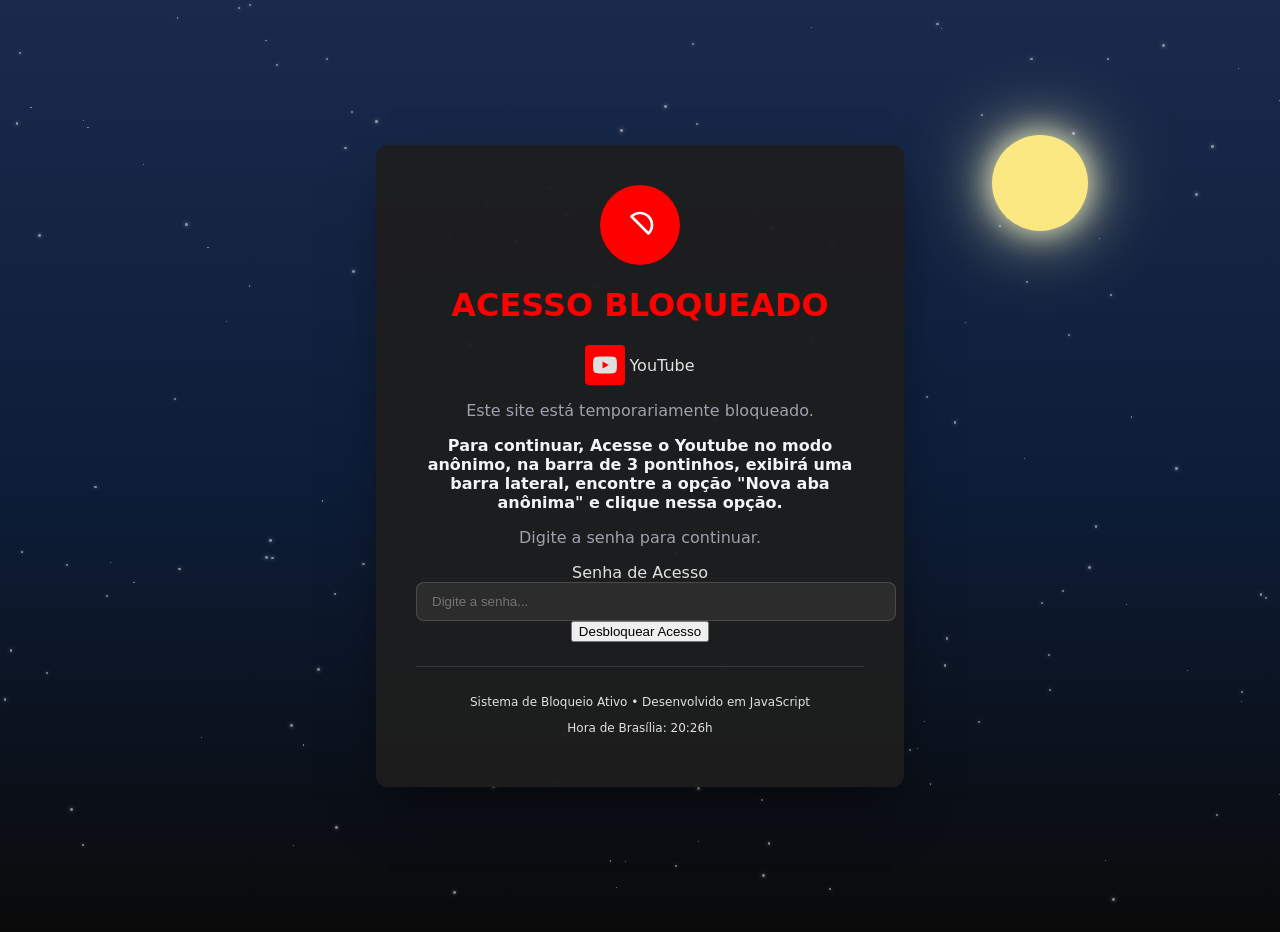
==== commit bcaa0b88: "Update index.html" ====
--- a/index.html
+++ b/index.html
@@ -1,102 +1,80 @@
 <!DOCTYPE html>
 <html lang="pt-br">
 <head>
-  <meta charset="utf-8"/>
-  <meta name="viewport" content="width=device-width, initial-scale=1"/>
-  <title>ACESSO BLOQUEADO - YouTube</title>
-  <link rel="stylesheet" href="style.css">
+    <meta charset="utf-8"/>
+    <meta name="viewport" content="width=device-width, initial-scale=1"/>
+    <title>ACESSO BLOQUEADO - YouTube</title>
+    <link rel="stylesheet" href="style.css"> 
 </head>
 <body>
+    
+    <div id="fancy-night-sky">
+        <div id="moon"></div>
+        <div id="stars-container"></div>
+    </div>
+    
+    <div class="main-container">
+        <div class="block-card">
+            <div class="text-center mb-8">
+                <div class="icon-circle">
+                    <svg class="w-10 h-10" fill="none" stroke="currentColor" viewBox="0 0 24 24">
+                        <path stroke-linecap="round" stroke-linejoin="round" stroke-width="2" d="M18.364 18.364A9 9 0 005.636 5.636m12.728 12.728L5.636 5.636m12.728 12.728L5.636 5.636"></path>
+                    </svg>
+                </div>
+                <h1 class="text-3xl font-bold text-red-600 mb-2">ACESSO BLOQUEADO</h1>
+                
+                <div class="youtube-title-group">
+                    <div class="icon-youtube-box">
+                        <svg fill="currentColor" viewBox="0 0 24 24">
+                            <path d="M23.498 6.186a3.016 3.016 0 0 0-2.122-2.136C19.505 3.545 12 3.545 12 3.545s-7.505 0-9.377.505A3.017 3.017 0 0 0 .502 6.186C0 8.07 0 12 0 12s0 3.93.502 5.814a3.016 3.016 0 0 0 2.122 2.136c1.871.505 9.376.505 9.376.505s7.505 0 9.377-.505a3.015 3.015 0 0 0 2.122-2.136C24 15.93 24 12 24 12s0-3.93-.502-5.814zM9.545 15.568V8.432L15.818 12l-6.273 3.568z"/>
+                        </svg>
+                    </div>
+                    <span class="text-xl font-semibold text-white" style="vertical-align: middle;">YouTube</span>
+                </div>
 
-  <div id="fancy-night-sky">
-    <div id="moon"></div>
-    <div id="stars-container"></div>
-  </div>
+                <p class="text-gray-400">Este site está temporariamente bloqueado.</p>
+                <p class="text-gray-100"><strong>Para continuar, Acesse o Youtube no modo anônimo, na barra de 3 pontinhos, exibirá uma barra lateral, encontre a opção "Nova aba anônima" e clique nessa opção.</strong></p>
+                <p class="text-sm text-gray-400 mt-2">Digite a senha para continuar.</p>
+            </div>
 
-  <div class="main-container">
-    <div class="block-card">
-      <div class="text-center mb-8">
-        <div class="icon-circle">
-          <svg class="w-10 h-10 text-white" fill="none" stroke="currentColor" viewBox="0 0 24 24">
-            <path stroke-linecap="round" stroke-linejoin="round" stroke-width="2"
-                  d="M18.364 18.364A9 9 0 005.636 5.636m12.728 12.728L5.636 5.636"/>
-          </svg>
+            <form id="block-form" class="space-y-4">
+                <div id="password-group">
+                    <label for="password" class="block text-sm font-medium text-gray-300 mb-2">
+                        Senha de Acesso
+                    </label>
+                    <input type="password" id="password" class="input-style" placeholder="Digite a senha..." required />
+                </div>
+
+                <div id="error-message-container"></div>
+
+                <!-- O botão agora usa a classe "bubble-button" -->
+                <button type="submit" id="submit-button" class="bubble-button">
+                    <span class="button-text">Desbloquear Acesso</span>
+                    <!-- 10 bolhas animadas -->
+                    <div class="bubble" style="animation: bubble-float-1 10s 0s ease-in-out infinite;"></div>
+                    <div class="bubble" style="animation: bubble-float-2 12s 2s ease-in-out infinite;"></div>
+                    <div class="bubble" style="animation: bubble-float-3 15s 4s ease-in-out infinite;"></div>
+                    <div class="bubble" style="animation: bubble-float-1 11s 6s ease-in-out infinite;"></div>
+                    <div class="bubble" style="animation: bubble-float-2 13s 8s ease-in-out infinite;"></div>
+                    <div class="bubble" style="animation: bubble-float-3 14s 1s ease-in-out infinite;"></div>
+                    <div class="bubble" style="animation: bubble-float-1 10s 3s ease-in-out infinite;"></div>
+                    <div class="bubble" style="animation: bubble-float-2 12s 5s ease-in-out infinite;"></div>
+                    <div class="bubble" style="animation: bubble-float-3 16s 7s ease-in-out infinite;"></div>
+                    <div class="bubble" style="animation: bubble-float-1 11s 9s ease-in-out infinite;"></div>
+                </button>
+            </form>
+
+            <div id="attempts-container"></div>
+
+            <div class="mt-6 pt-4 border-t">
+                <p class="text-xs text-gray-500 text-center">
+                    Sistema de Bloqueio Ativo • Desenvolvido em JavaScript
+                </p>
+                <p id="current-time" class="text-xs text-gray-500 text-center mt-1"></p>
+            </div>
         </div>
+    </div>
 
-        <h1 class="text-3xl font-bold text-red-600 mb-2">ACESSO BLOQUEADO</h1>
-
-        <div class="youtube-title-group">
-          <div class="icon-youtube-box">
-            <svg class="text-white" fill="currentColor" viewBox="0 0 24 24">
-              <path d="M23.498 6.186a3.016 3.016 0 0 0-2.122-2.136C19.505 3.545 12 3.545 12 3.545s-7.505 0-9.377.505A3.017 3.017 0 0 0 .502 6.186C0 8.07 0 12 0 12s0 3.93.502 5.814a3.016 3.016 0 0 0 2.122 2.136c1.871.505 9.376.505 9.376.505s7.505 0 9.377-.505a3.015 3.015 0 0 0 2.122-2.136C24 15.93 24 12 24 12s0-3.93-.502-5.814zM9.545 15.568V8.432L15.818 12l-6.273 3.568z"/>
-            </svg>
-          </div>
-          <span class="text-xl font-semibold text-white" style="vertical-align: middle;">YouTube</span>
-        </div>
-
-        <p class="text-gray-400">Este site está temporariamente bloqueado.</p>
-        <p class="text-gray-100">
-          <strong>
-            Para continuar, Acesse o Youtube no modo anônimo, na barra de 3 pontinhos,
-            exibirá uma barra lateral, encontre a opção "Nova aba anônima" e clique nessa opção.
-          </strong>
-        </p>
-        <p class="text-sm text-gray-400 mt-2">Digite a senha para continuar.</p>
-      </div>
-
-      <form id="block-form" class="space-y-4">
-        <div id="password-group">
-          <label for="password" class="block text-sm font-medium text-gray-300 mb-2">
-            Senha de Acesso
-          </label>
-          <input type="password" id="password" class="input-style" placeholder="Digite a senha..." required />
-        </div>
-
-        <div id="error-message-container"></div>
-
-        <!-- Botão mágico completo -->
-        <button type="submit"
-          class="relative overflow-hidden w-full px-8 py-4 rounded-full font-extrabold text-xl text-white
-                 bg-gradient-to-br from-purple-600 to-blue-600
-                 hover:from-purple-700 hover:to-blue-700
-                 focus:outline-none focus:ring-4 focus:ring-purple-300 focus:ring-opacity-50
-                 transition-all duration-300 ease-in-out shadow-lg hover:shadow-xl transform hover:scale-105">
-          <span class="relative z-10">Desbloquear Acesso</span>
-
-          <div class="absolute rounded-full pointer-events-none filter blur-sm w-8 h-8 bg-purple-400/50"
-               style="top:0;left:0;animation:bubble-float-1 10s 0s ease-in-out infinite"></div>
-          <div class="absolute rounded-full pointer-events-none filter blur-sm w-6 h-6 bg-blue-400/50"
-               style="top:0;left:0;animation:bubble-float-2 12s 2s ease-in-out infinite"></div>
-          <div class="absolute rounded-full pointer-events-none filter blur-sm w-10 h-10 bg-purple-300/50"
-               style="top:0;left:0;animation:bubble-float-3 15s 4s ease-in-out infinite"></div>
-          <div class="absolute rounded-full pointer-events-none filter blur-sm w-7 h-7 bg-blue-300/50"
-               style="top:0;left:0;animation:bubble-float-1 11s 6s ease-in-out infinite"></div>
-          <div class="absolute rounded-full pointer-events-none filter blur-sm w-9 h-9 bg-purple-500/50"
-               style="top:0;left:0;animation:bubble-float-2 13s 8s ease-in-out infinite"></div>
-          <div class="absolute rounded-full pointer-events-none filter blur-sm w-5 h-5 bg-blue-500/50"
-               style="top:0;left:0;animation:bubble-float-3 14s 1s ease-in-out infinite"></div>
-          <div class="absolute rounded-full pointer-events-none filter blur-sm w-8 h-8 bg-purple-400/50"
-               style="top:0;left:0;animation:bubble-float-1 10s 3s ease-in-out infinite"></div>
-          <div class="absolute rounded-full pointer-events-none filter blur-sm w-6 h-6 bg-blue-400/50"
-               style="top:0;left:0;animation:bubble-float-2 12s 5s ease-in-out infinite"></div>
-          <div class="absolute rounded-full pointer-events-none filter blur-sm w-11 h-11 bg-purple-300/50"
-               style="top:0;left:0;animation:bubble-float-3 16s 7s ease-in-out infinite"></div>
-          <div class="absolute rounded-full pointer-events-none filter blur-sm w-7 h-7 bg-blue-300/50"
-               style="top:0;left:0;animation:bubble-float-1 11s 9s ease-in-out infinite"></div>
-        </button>
-      </form>
-
-      <div id="attempts-container"></div>
-
-      <div class="mt-6 pt-4 border-t">
-        <p class="text-xs text-gray-500 text-center">
-          Sistema de Bloqueio Ativo • Desenvolvido em JavaScript
-        </p>
-        <p id="current-time" class="text-xs text-gray-500 text-center mt-1"></p>
-      </div>
-    </div>
-  </div>
-
-  <script src="script.js"></script>
+    <script src="script.js"></script>
 </body>
 </html>
--- a/style.css
+++ b/style.css
@@ -1,201 +1,76 @@
-/* ----------------------------------------------------- */
-/* ESTILOS GERAIS: AGORA SÓ HÁ O MODO NOITE */
-/* ----------------------------------------------------- */
 body {
-    margin: 0;
-    padding: 0;
-    font-family: ui-sans-serif, system-ui, -apple-system, BlinkMacSystemFont, "Segoe UI", Roboto, "Helvetica Neue", Arial, "Noto Sans", sans-serif;
-    overflow: hidden; 
-    transition: background-color 1s ease, background-image 1s ease; 
-    background: linear-gradient(to bottom, #1a2a4c, #0d1e3a, #0a0a0a); 
-    color: #e0e0e0; 
+  margin:0;
+  padding:0;
+  font-family:ui-sans-serif,system-ui,-apple-system,"Segoe UI",Roboto,"Helvetica Neue",Arial,"Noto Sans",sans-serif;
+  overflow:hidden;
+  background:linear-gradient(to bottom,#1a2a4c,#0d1e3a,#0a0a0a);
+  color:#e0e0e0;
 }
 
+/* Céu */
+#fancy-night-sky{position:fixed;top:0;left:0;width:100%;height:100%;pointer-events:none;z-index:1;}
+#moon{
+  position:absolute;top:15vh;right:15vw;width:6rem;height:6rem;
+  background:#fce883;border-radius:50%;
+  box-shadow:0 0 30px rgba(255,255,200,.8),0 0 60px rgba(255,255,200,.6),0 0 100px rgba(255,255,200,.4);
+  animation:moonPulse 4s ease-in-out infinite alternate;
+}
+@keyframes moonPulse{from{transform:scale(1);opacity:.9}to{transform:scale(1.02);opacity:1}}
 
-/* ----------------------------------------------------- */
-/* ESTILOS DO CÉU NOTURNO (LUA E ESTRELAS) */
-/* ----------------------------------------------------- */
-
-#fancy-night-sky {
-    position: fixed;
-    top: 0;
-    left: 0;
-    width: 100%;
-    height: 100%;
-    z-index: 1; 
-    pointer-events: none; 
-    transition: opacity 1s ease;
+.star{
+  position:absolute;
+  background:#fff;
+  border-radius:50%;
+  box-shadow:0 0 4px rgba(255,255,255,.8),0 0 8px rgba(255,255,255,.4);
+  opacity:.5;
+  animation-name:starMovement,starTwinkle;
+  animation-timing-function:linear,ease-in-out;
+  animation-iteration-count:infinite,infinite;
+  animation-duration:var(--movement-duration,40s),var(--twinkle-duration,10s);
+  animation-delay:var(--movement-delay,0s),var(--twinkle-delay,0s);
+}
+@keyframes starMovement{from{transform:translate(0,0)}to{transform:translate(var(--dx),var(--dy))}}
+@keyframes starTwinkle{
+  0%{opacity:.3;transform:scale(.85)}
+  25%{opacity:.6;transform:scale(.9)}
+  50%{opacity:1;transform:scale(1)}
+  75%{opacity:.6;transform:scale(.9)}
+  100%{opacity:.3;transform:scale(.85)}
 }
 
-#moon {
-    position: absolute;
-    top: 15vh;
-    right: 15vw;
-    width: 6rem; 
-    height: 6rem;
-    background-color: #fce883; 
-    border-radius: 50%;
-    box-shadow: 0 0 30px rgba(255, 255, 200, 0.8), 
-                0 0 60px rgba(255, 255, 200, 0.6), 
-                0 0 100px rgba(255, 255, 200, 0.4); 
-    transition: opacity 1s ease;
-    animation: moonPulse 4s ease-in-out infinite alternate; 
+/* Card */
+.main-container{min-height:100vh;display:flex;align-items:center;justify-content:center;padding:1rem;position:relative;z-index:5;}
+.block-card{background:rgba(30,30,30,.95);border-radius:.75rem;box-shadow:0 25px 50px -12px rgba(0,0,0,.5);padding:2.5rem;max-width:28rem;width:90%;text-align:center;}
+.icon-circle{width:5rem;height:5rem;background:#ff0000;border-radius:9999px;display:flex;align-items:center;justify-content:center;margin:0 auto 1rem;color:#fff;}
+.icon-circle svg{width:2rem;height:2rem;}
+.icon-youtube-box{width:2.5rem;height:2.5rem;background:#ff0000;border-radius:.25rem;display:inline-flex;align-items:center;justify-content:center;margin-right:.25rem;}
+.icon-youtube-box svg{width:1.5rem;height:1.5rem;}
+.youtube-title-group{display:flex;align-items:center;justify-content:center;margin-bottom:1rem;}
+.input-style{width:100%;padding:.75rem 1rem;border:none;border-radius:.5rem;background:#2c2c2c;color:#fff;box-shadow:inset 0 0 0 1px #4a4a4a;}
+.input-style:focus{box-shadow:inset 0 0 0 2px #3b82f6;}
+.error-message{background:#451a1a;border:1px solid #7f1d1d;color:#fca5a5;padding:.75rem 1rem;border-radius:.5rem;display:flex;align-items:center;font-size:.875rem;}
+.text-center{text-align:center}.text-xs{font-size:.75rem}.mt-6{margin-top:1.5rem}.pt-4{padding-top:1rem}.border-t{border-top:1px solid #373737}
+.text-red-600{color:#ff0000}.text-gray-400{color:#9ca3af}.text-gray-100{color:#f3f4f6}.text-green-500{color:#10b981}
+
+/* Bolhas */
+@keyframes bubble-float-1{
+  0%{transform:translate(-50%,100%)scale(.5);opacity:0}
+ 25%{transform:translate(20%,20%)scale(.8);opacity:.7}
+ 50%{transform:translate(70%,-30%)scale(1);opacity:.5}
+ 75%{transform:translate(10%,80%)scale(.6);opacity:.3}
+100%{transform:translate(150%,-50%)scale(.4);opacity:0}
 }
-
-@keyframes moonPulse {
-    0% { transform: scale(1); opacity: 0.9; }
-    100% { transform: scale(1.02); opacity: 1; }
+@keyframes bubble-float-2{
+  0%{transform:translate(150%,-50%)scale(.3);opacity:0}
+ 25%{transform:translate(80%,50%)scale(.7);opacity:.6}
+ 50%{transform:translate(10%,10%)scale(.9);opacity:.8}
+ 75%{transform:translate(-30%,70%)scale(.5);opacity:.4}
+100%{transform:translate(-50%,150%)scale(.2);opacity:0}
 }
-
-/* Estilo para cada estrela animada (Gerada pelo JS) */
-.star {
-    position: absolute;
-    background-color: #ffffff; 
-    border-radius: 50%;
-    box-shadow: 0 0 4px rgba(255, 255, 255, 0.8),
-                0 0 8px rgba(255, 255, 255, 0.4);
-    opacity: 0; 
-    animation-name: starMovement, starTwinkle; 
-    animation-timing-function: linear, ease-in-out;
-    /* MOVIMENTO E BRILHO INFINTOS SEM INTERRUPÇÃO */
-    animation-iteration-count: infinite, infinite; 
-    
-    /* Duração do brilho e movimento injetadas pelo JS */
-    animation-duration: var(--movement-duration, 40s), var(--twinkle-duration, 10s); 
-    animation-delay: var(--movement-delay, 0s), var(--twinkle-delay, 0s); 
+@keyframes bubble-float-3{
+  0%{transform:translate(50%,-100%)scale(.7);opacity:0}
+ 25%{transform:translate(10%,30%)scale(.6);opacity:.9}
+ 50%{transform:translate(90%,60%)scale(.8);opacity:.7}
+ 75%{transform:translate(40%,10%)scale(.5);opacity:.5}
+100%{transform:translate(-20%,150%)scale(.3);opacity:0}
 }
-
-/* Animação para o movimento das estrelas */
-@keyframes starMovement {
-    /* O movimento apenas se repete, não alterna */
-    from { transform: translate(0, 0); }
-    to { transform: translate(var(--dx), var(--dy)); } 
-}
-
-/* Animação de brilho para as estrelas (pulsar/piscar) */
-@keyframes starTwinkle {
-    0% { opacity: 0; transform: scale(0.8); }
-    50% { opacity: 1; transform: scale(1); }
-    100% { opacity: 0; transform: scale(0.8); }
-}
-
-/* ----------------------------------------------------- */
-/* ESTILOS DO CONTEÚDO (CARD) */
-/* ----------------------------------------------------- */
-
-.main-container {
-    min-height: 100vh;
-    display: flex;
-    align-items: center;
-    justify-content: center;
-    padding: 1rem;
-    position: relative;
-    z-index: 5; 
-}
-
-.block-card {
-    background-color: rgba(30, 30, 30, 0.95);
-    border-radius: 0.75rem; 
-    box-shadow: 0 25px 50px -12px rgba(0, 0, 0, 0.5);
-    padding: 2.5rem;
-    max-width: 28rem;
-    width: 90%;
-    text-align: center;
-}
-
-.block-card * {
-    color: #e0e0e0; 
-}
-
-.text-red-600 { color: #ff0000; } 
-.text-white { color: #fff; }
-.text-gray-300 { color: #d1d5db; }
-.text-gray-400 { color: #9ca3af; }
-.text-gray-500 { color: #6b7280; }
-
-.icon-circle {
-    width: 5rem; height: 5rem;
-    background-color: #ff0000;
-    border-radius: 9999px;
-    display: flex;
-    align-items: center;
-    justify-content: center;
-    margin: 0 auto 1rem;
-}
-
-.youtube-title-group {
-    display: table;
-    margin: 0 auto 1rem auto;
-    align-items: center;
-    justify-content: center;
-}
-
-.icon-youtube-box {
-    width: 2.5rem; 
-    height: 2.5rem; 
-    background-color: #ff0000; 
-    border-radius: 0.25rem;
-    display: inline-flex;
-    align-items: center;
-    justify-content: center;
-    margin-right: 0.25rem; 
-    overflow: hidden; 
-    flex-shrink: 0; 
-    line-height: 0;
-    vertical-align: middle; 
-}
-
-.icon-youtube-box svg {
-    width: 1.5rem; 
-    height: 1.5rem; 
-}
-
-.input-style {
-    width: 100%;
-    padding: 0.75rem 1rem;
-    border: none;
-    border-radius: 0.5rem;
-    background-color: #2c2c2c;
-    color: #fff;
-    outline: none;
-    transition: all 0.2s;
-    box-sizing: border-box;
-    box-shadow: inset 0 0 0 1px #4a4a4a; 
-}
-.button-submit {
-    width: 100%;
-    background-color: #3b82f6; 
-    color: white;
-    font-weight: 600;
-    padding: 0.75rem 1rem;
-    border-radius: 0.5rem;
-    cursor: pointer;
-    border: none;
-    transition: background-color 0.2s;
-    box-sizing: border-box; 
-}
-.error-message {
-    background-color: #451a1a;
-    border: 1px solid #7f1d1d;
-    color: #fca5a5;
-    padding: 0.75rem 1rem;
-    border-radius: 0.5rem;
-    display: flex;
-    align-items: center;
-    font-size: 0.875rem;
-}
-
-/* Utilitários */
-.text-center { text-align: center; }
-.mb-8 { margin-bottom: 2rem; }
-.mb-4 { margin-bottom: 1rem; }
-.mb-2 { margin-bottom: 0.5rem; }
-.mt-1 { margin-top: 0.25rem; }
-.mt-2 { margin-top: 0.5rem; }
-.mt-4 { margin-top: 1rem; }
-.mt-6 { margin-top: 1.5rem; }
-.pt-4 { padding-top: 1rem; }
-.border-t { border-top: 1px solid #373737; }
-.space-y-4 > * + * { margin-top: 1rem; }
-.font-bold { font-weight: 700; }
-.font-semibold { font-weight: 600; }
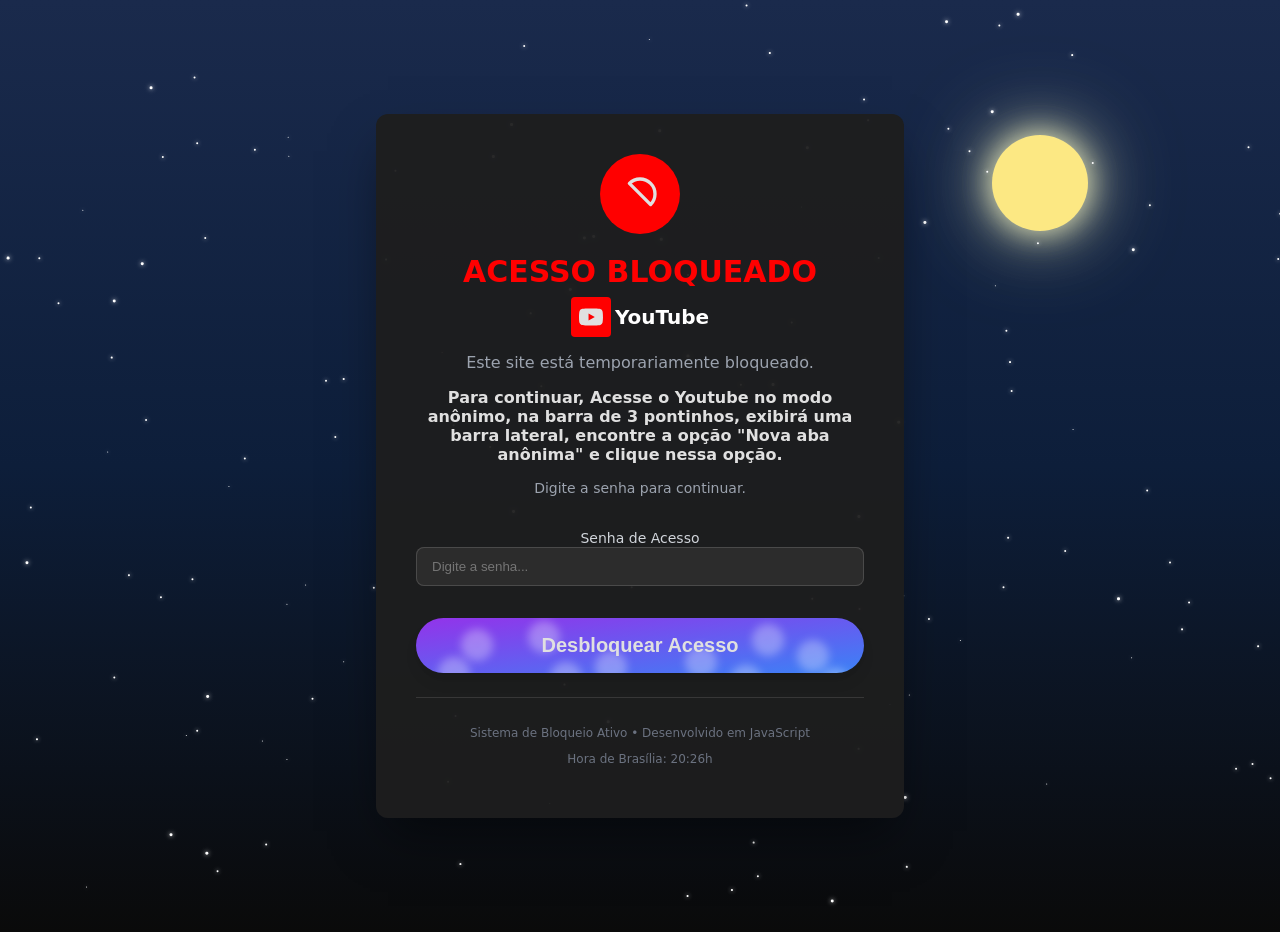
==== commit acca50e2: "Update index.html" ====
--- a/index.html
+++ b/index.html
@@ -47,20 +47,21 @@
 
                 <div id="error-message-container"></div>
 
-                <!-- O botão agora usa a classe "bubble-button" -->
+                <!-- Botão mágico com posições de bolhas distribuídas -->
                 <button type="submit" id="submit-button" class="bubble-button">
                     <span class="button-text">Desbloquear Acesso</span>
-                    <!-- 10 bolhas animadas -->
-                    <div class="bubble" style="animation: bubble-float-1 10s 0s ease-in-out infinite;"></div>
-                    <div class="bubble" style="animation: bubble-float-2 12s 2s ease-in-out infinite;"></div>
-                    <div class="bubble" style="animation: bubble-float-3 15s 4s ease-in-out infinite;"></div>
-                    <div class="bubble" style="animation: bubble-float-1 11s 6s ease-in-out infinite;"></div>
-                    <div class="bubble" style="animation: bubble-float-2 13s 8s ease-in-out infinite;"></div>
-                    <div class="bubble" style="animation: bubble-float-3 14s 1s ease-in-out infinite;"></div>
-                    <div class="bubble" style="animation: bubble-float-1 10s 3s ease-in-out infinite;"></div>
-                    <div class="bubble" style="animation: bubble-float-2 12s 5s ease-in-out infinite;"></div>
-                    <div class="bubble" style="animation: bubble-float-3 16s 7s ease-in-out infinite;"></div>
-                    <div class="bubble" style="animation: bubble-float-1 11s 9s ease-in-out infinite;"></div>
+
+                    <!-- Bolhas com posições iniciais aleatórias -->
+                    <div class="bubble" style="top: 20%; left: 10%; animation: bubble-float-1 10s 0s ease-in-out infinite;"></div>
+                    <div class="bubble" style="top: 80%; left: 30%; animation: bubble-float-2 12s 2s ease-in-out infinite;"></div>
+                    <div class="bubble" style="top: 50%; left: 60%; animation: bubble-float-3 15s 4s ease-in-out infinite;"></div>
+                    <div class="bubble" style="top: 90%; left: 90%; animation: bubble-float-1 11s 6s ease-in-out infinite;"></div>
+                    <div class="bubble" style="top: 10%; left: 75%; animation: bubble-float-2 13s 8s ease-in-out infinite;"></div>
+                    <div class="bubble" style="top: 70%; left: 5%;  animation: bubble-float-3 14s 1s ease-in-out infinite;"></div>
+                    <div class="bubble" style="top: 40%; left: 85%; animation: bubble-float-1 10s 3s ease-in-out infinite;"></div>
+                    <div class="bubble" style="top: 60%; left: 40%; animation: bubble-float-2 12s 5s ease-in-out infinite;"></div>
+                    <div class="bubble" style="top: 5%;  left: 25%; animation: bubble-float-3 16s 7s ease-in-out infinite;"></div>
+                    <div class="bubble" style="top: 85%; left: 70%; animation: bubble-float-1 11s 9s ease-in-out infinite;"></div>
                 </button>
             </form>
 
--- a/style.css
+++ b/style.css
@@ -1,76 +1,61 @@
+/* ----------------------------------------------------- */
+/* ESTILOS GERAIS */
+/* ----------------------------------------------------- */
 body {
-  margin:0;
-  padding:0;
-  font-family:ui-sans-serif,system-ui,-apple-system,"Segoe UI",Roboto,"Helvetica Neue",Arial,"Noto Sans",sans-serif;
-  overflow:hidden;
-  background:linear-gradient(to bottom,#1a2a4c,#0d1e3a,#0a0a0a);
-  color:#e0e0e0;
+    margin: 0; padding: 0;
+    font-family: ui-sans-serif, system-ui, -apple-system, BlinkMacSystemFont, "Segoe UI", Roboto, "Helvetica Neue", Arial, "Noto Sans", sans-serif;
+    overflow: hidden; 
+    background: linear-gradient(to bottom, #1a2a4c, #0d1e3a, #0a0a0a); 
+    color: #e0e0e0; 
 }
 
-/* Céu */
-#fancy-night-sky{position:fixed;top:0;left:0;width:100%;height:100%;pointer-events:none;z-index:1;}
-#moon{
-  position:absolute;top:15vh;right:15vw;width:6rem;height:6rem;
-  background:#fce883;border-radius:50%;
-  box-shadow:0 0 30px rgba(255,255,200,.8),0 0 60px rgba(255,255,200,.6),0 0 100px rgba(255,255,200,.4);
-  animation:moonPulse 4s ease-in-out infinite alternate;
+/* ----------------------------------------------------- */
+/* CÉU NOTURNO (LUA E ESTRELAS) */
+/* ----------------------------------------------------- */
+#fancy-night-sky { position: fixed; top: 0; left: 0; width: 100%; height: 100%; z-index: 1; pointer-events: none; }
+#moon { position: absolute; top: 15vh; right: 15vw; width: 6rem; height: 6rem; background-color: #fce883; border-radius: 50%; box-shadow: 0 0 30px rgba(255, 255, 200, 0.8), 0 0 60px rgba(255, 255, 200, 0.6), 0 0 100px rgba(255, 255, 200, 0.4); animation: moonPulse 4s ease-in-out infinite alternate; }
+@keyframes moonPulse { from { transform: scale(1); opacity: 0.9; } to { transform: scale(1.02); opacity: 1; } }
+.star { position: absolute; top: 0; left: 0; background-color: #ffffff; border-radius: 50%; box-shadow: 0 0 4px rgba(255, 255, 255, 0.8), 0 0 8px rgba(255, 255, 255, 0.4); animation-name: starTwinkle; animation-timing-function: ease-in-out; animation-iteration-count: infinite; animation-direction: alternate; animation-duration: var(--twinkle-duration, 5s); animation-delay: var(--twinkle-delay, 0s); }
+@keyframes starTwinkle { from { opacity: 0.4; } to   { opacity: 1; } }
+
+/* ----------------------------------------------------- */
+/* CONTEÚDO (CARD) */
+/* ----------------------------------------------------- */
+.main-container { min-height: 100vh; display: flex; align-items: center; justify-content: center; padding: 1rem; position: relative; z-index: 5; }
+.block-card { background-color: rgba(30, 30, 30, 0.95); border-radius: 0.75rem; box-shadow: 0 25px 50px -12px rgba(0, 0, 0, 0.5); padding: 2.5rem; max-width: 28rem; width: 90%; text-align: center; }
+.block-card * { color: #e0e0e0; }
+.icon-circle { width: 5rem; height: 5rem; background-color: #ff0000; border-radius: 9999px; display: flex; align-items: center; justify-content: center; margin: 0 auto 1rem; color: #fff; /* Garante o SVG branco */ }
+.icon-circle svg { width: 2.5rem; height: 2.5rem; }
+.youtube-title-group { display: flex; align-items: center; justify-content: center; }
+.icon-youtube-box { width: 2.5rem; height: 2.5rem; background-color: #ff0000; border-radius: 0.25rem; display: inline-flex; align-items: center; justify-content: center; margin-right: 0.25rem; }
+.icon-youtube-box svg { width: 1.5rem; height: 1.5rem; }
+.input-style { width: 100%; padding: 0.75rem 1rem; border: none; border-radius: 0.5rem; background-color: #2c2c2c; color: #fff; outline: none; transition: all 0.2s; box-sizing: border-box; box-shadow: inset 0 0 0 1px #4a4a4a; }
+.input-style:focus { box-shadow: inset 0 0 0 2px #3b82f6; }
+.error-message { background-color: #451a1a; border: 1px solid #7f1d1d; color: #fca5a5; padding: 0.75rem 1rem; border-radius: 0.5rem; display: flex; align-items: center; font-size: 0.875rem; }
+
+/* ----------------------------------------------------- */
+/* NOVO BOTÃO MÁGICO */
+/* ----------------------------------------------------- */
+.bubble-button {
+    position: relative; overflow: hidden;
+    padding: 1rem 2rem; border-radius: 9999px;
+    font-weight: 800; font-size: 1.25rem; color: white;
+    background-image: linear-gradient(to bottom right, #9333ea, #3b82f6);
+    border: none; cursor: pointer;
+    box-shadow: 0 10px 15px -3px rgba(0,0,0,0.1), 0 4px 6px -2px rgba(0,0,0,0.05);
+    transition: all 0.3s ease-in-out;
+    transform: scale(1);
+    width: 100%;
 }
-@keyframes moonPulse{from{transform:scale(1);opacity:.9}to{transform:scale(1.02);opacity:1}}
+.bubble-button:hover { transform: scale(1.05); background-image: linear-gradient(to bottom right, #7e22ce, #2563eb); box-shadow: 0 20px 25px -5px rgba(0,0,0,0.1), 0 10px 10px -5px rgba(0,0,0,0.04); }
+.bubble-button:focus { outline: none; box-shadow: 0 0 0 4px rgba(216, 180, 254, 0.5); }
+.bubble-button .button-text { position: relative; z-index: 10; }
+.bubble-button .bubble { position: absolute; top: 0; left: 0; border-radius: 50%; pointer-events: none; filter: blur(4px); background-color: rgba(255, 255, 255, 0.3); width: 2rem; height: 2rem; }
+@keyframes bubble-float-1 { 0%{transform:translate(-50%,100%) scale(.5);opacity:0} 25%{transform:translate(20%,20%) scale(.8);opacity:.7} 50%{transform:translate(70%,-30%) scale(1);opacity:.5} 75%{transform:translate(10%,80%) scale(.6);opacity:.3} 100%{transform:translate(150%,-50%) scale(.4);opacity:0} }
+@keyframes bubble-float-2 { 0%{transform:translate(150%,-50%) scale(.3);opacity:0} 25%{transform:translate(80%,50%) scale(.7);opacity:.6} 50%{transform:translate(10%,10%) scale(.9);opacity:.8} 75%{transform:translate(-30%,70%) scale(.5);opacity:.4} 100%{transform:translate(-50%,150%) scale(.2);opacity:0} }
+@keyframes bubble-float-3 { 0%{transform:translate(50%,-100%) scale(.7);opacity:0} 25%{transform:translate(10%,30%) scale(.6);opacity:.9} 50%{transform:translate(90%,60%) scale(.8);opacity:.7} 75%{transform:translate(40%,10%) scale(.5);opacity:.5} 100%{transform:translate(-20%,150%) scale(.3);opacity:0} }
 
-.star{
-  position:absolute;
-  background:#fff;
-  border-radius:50%;
-  box-shadow:0 0 4px rgba(255,255,255,.8),0 0 8px rgba(255,255,255,.4);
-  opacity:.5;
-  animation-name:starMovement,starTwinkle;
-  animation-timing-function:linear,ease-in-out;
-  animation-iteration-count:infinite,infinite;
-  animation-duration:var(--movement-duration,40s),var(--twinkle-duration,10s);
-  animation-delay:var(--movement-delay,0s),var(--twinkle-delay,0s);
-}
-@keyframes starMovement{from{transform:translate(0,0)}to{transform:translate(var(--dx),var(--dy))}}
-@keyframes starTwinkle{
-  0%{opacity:.3;transform:scale(.85)}
-  25%{opacity:.6;transform:scale(.9)}
-  50%{opacity:1;transform:scale(1)}
-  75%{opacity:.6;transform:scale(.9)}
-  100%{opacity:.3;transform:scale(.85)}
-}
-
-/* Card */
-.main-container{min-height:100vh;display:flex;align-items:center;justify-content:center;padding:1rem;position:relative;z-index:5;}
-.block-card{background:rgba(30,30,30,.95);border-radius:.75rem;box-shadow:0 25px 50px -12px rgba(0,0,0,.5);padding:2.5rem;max-width:28rem;width:90%;text-align:center;}
-.icon-circle{width:5rem;height:5rem;background:#ff0000;border-radius:9999px;display:flex;align-items:center;justify-content:center;margin:0 auto 1rem;color:#fff;}
-.icon-circle svg{width:2rem;height:2rem;}
-.icon-youtube-box{width:2.5rem;height:2.5rem;background:#ff0000;border-radius:.25rem;display:inline-flex;align-items:center;justify-content:center;margin-right:.25rem;}
-.icon-youtube-box svg{width:1.5rem;height:1.5rem;}
-.youtube-title-group{display:flex;align-items:center;justify-content:center;margin-bottom:1rem;}
-.input-style{width:100%;padding:.75rem 1rem;border:none;border-radius:.5rem;background:#2c2c2c;color:#fff;box-shadow:inset 0 0 0 1px #4a4a4a;}
-.input-style:focus{box-shadow:inset 0 0 0 2px #3b82f6;}
-.error-message{background:#451a1a;border:1px solid #7f1d1d;color:#fca5a5;padding:.75rem 1rem;border-radius:.5rem;display:flex;align-items:center;font-size:.875rem;}
-.text-center{text-align:center}.text-xs{font-size:.75rem}.mt-6{margin-top:1.5rem}.pt-4{padding-top:1rem}.border-t{border-top:1px solid #373737}
-.text-red-600{color:#ff0000}.text-gray-400{color:#9ca3af}.text-gray-100{color:#f3f4f6}.text-green-500{color:#10b981}
-
-/* Bolhas */
-@keyframes bubble-float-1{
-  0%{transform:translate(-50%,100%)scale(.5);opacity:0}
- 25%{transform:translate(20%,20%)scale(.8);opacity:.7}
- 50%{transform:translate(70%,-30%)scale(1);opacity:.5}
- 75%{transform:translate(10%,80%)scale(.6);opacity:.3}
-100%{transform:translate(150%,-50%)scale(.4);opacity:0}
-}
-@keyframes bubble-float-2{
-  0%{transform:translate(150%,-50%)scale(.3);opacity:0}
- 25%{transform:translate(80%,50%)scale(.7);opacity:.6}
- 50%{transform:translate(10%,10%)scale(.9);opacity:.8}
- 75%{transform:translate(-30%,70%)scale(.5);opacity:.4}
-100%{transform:translate(-50%,150%)scale(.2);opacity:0}
-}
-@keyframes bubble-float-3{
-  0%{transform:translate(50%,-100%)scale(.7);opacity:0}
- 25%{transform:translate(10%,30%)scale(.6);opacity:.9}
- 50%{transform:translate(90%,60%)scale(.8);opacity:.7}
- 75%{transform:translate(40%,10%)scale(.5);opacity:.5}
-100%{transform:translate(-20%,150%)scale(.3);opacity:0}
-}
+/* Utilitários */
+.text-center { text-align: center; } .mb-8 { margin-bottom: 2rem; } .mb-2 { margin-bottom: 0.5rem; } .mt-1 { margin-top: 0.25rem; } .mt-2 { margin-top: 0.5rem; } .mt-4 { margin-top: 1rem; } .mt-6 { margin-top: 1.5rem; } .pt-4 { padding-top: 1rem; } .border-t { border-top: 1px solid #373737; } .space-y-4 > * + * { margin-top: 1rem; }
+.text-3xl { font-size: 1.875rem; } .text-xl { font-size: 1.25rem; } .text-sm { font-size: 0.875rem; } .text-xs { font-size: 0.75rem; } .font-bold { font-weight: 700; } .font-semibold { font-weight: 600; } .font-medium { font-weight: 500; }
+.text-red-600 { color: #ff0000; } .text-white { color: #fff; } .text-gray-100 { color: #f3f4f6; } .text-gray-300 { color: #d1d5db; } .text-gray-400 { color: #9ca3af; } .text-gray-500 { color: #6b7280; } .text-green-500 { color: #10b981; }
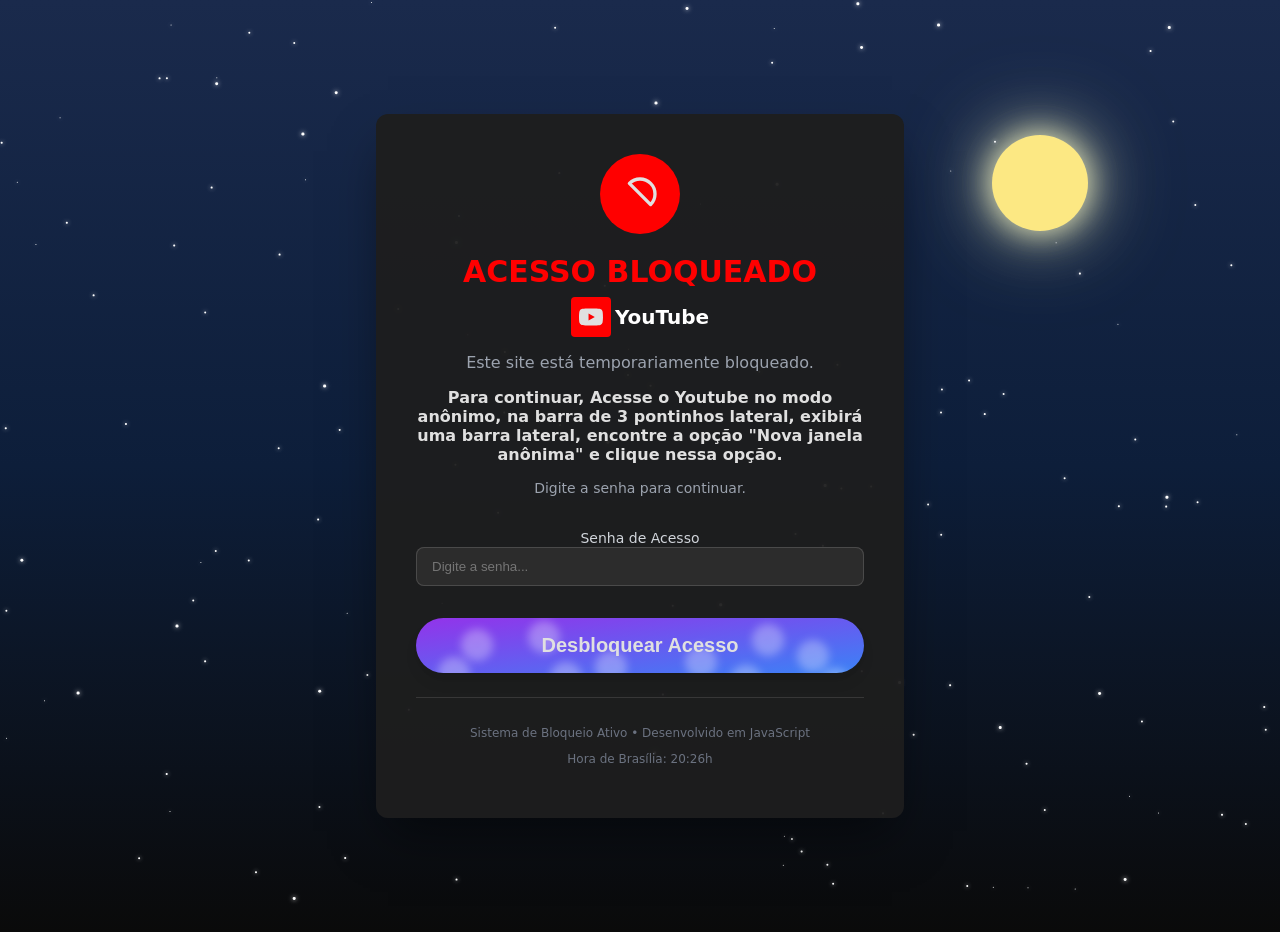
==== commit 4666f706: "Update index.html" ====
--- a/index.html
+++ b/index.html
@@ -33,7 +33,7 @@
                 </div>
 
                 <p class="text-gray-400">Este site está temporariamente bloqueado.</p>
-                <p class="text-gray-100"><strong>Para continuar, Acesse o Youtube no modo anônimo, na barra de 3 pontinhos, exibirá uma barra lateral, encontre a opção "Nova aba anônima" e clique nessa opção.</strong></p>
+                <p class="text-gray-100"><strong>Para continuar, Acesse o Youtube no modo anônimo, na barra de 3 pontinhos lateral, exibirá uma barra lateral, encontre a opção "Nova janela anônima" e clique nessa opção.</strong></p>
                 <p class="text-sm text-gray-400 mt-2">Digite a senha para continuar.</p>
             </div>
 
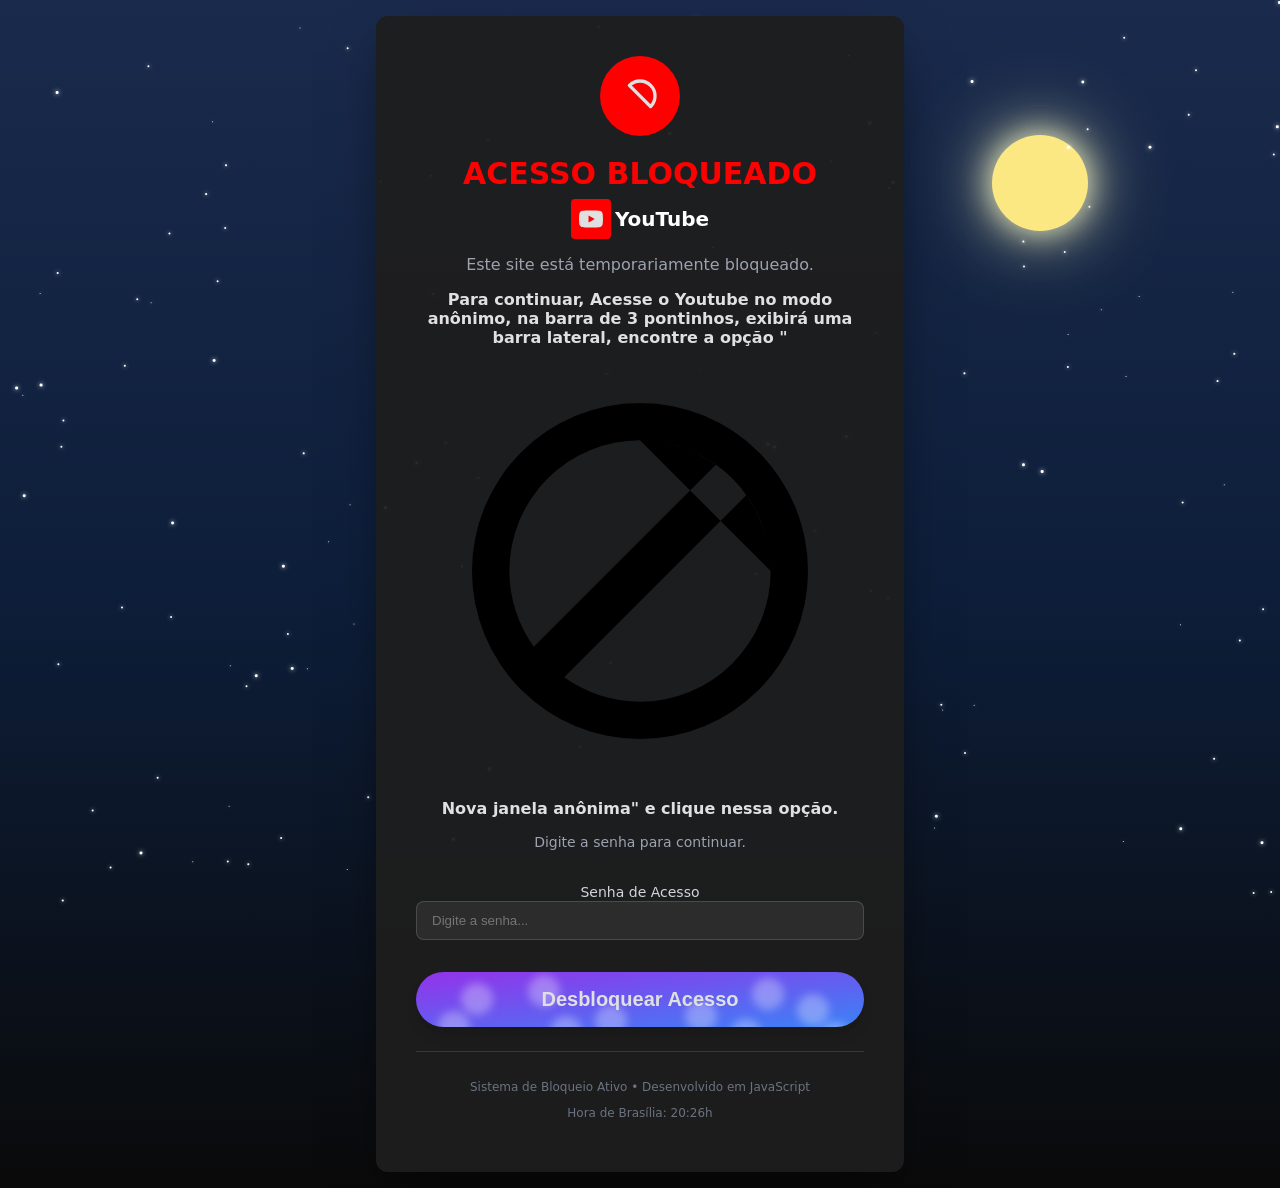
==== commit 9de78468: "Update index.html" ====
--- a/index.html
+++ b/index.html
@@ -33,7 +33,10 @@
                 </div>
 
                 <p class="text-gray-400">Este site está temporariamente bloqueado.</p>
-                <p class="text-gray-100"><strong>Para continuar, Acesse o Youtube no modo anônimo, na barra de 3 pontinhos lateral, exibirá uma barra lateral, encontre a opção "Nova janela anônima" e clique nessa opção.</strong></p>
+                
+                <!-- LINHA ALTERADA -->
+                <p class="text-gray-100"><strong>Para continuar, Acesse o Youtube no modo anônimo, na barra de 3 pontinhos, exibirá uma barra lateral, encontre a opção "<svg class="incognito-icon" viewBox="0 0 24 24"><path d="M12,3A9,9 0 0,0 3,12A9,9 0 0,0 12,21A9,9 0 0,0 21,12A9,9 0 0,0 12,3M12,5A7,7 0 0,1 19,12A7,7 0 0,1 12,19C10.5,19 9.09,18.5 7.94,17.69L17.69,7.94C18.5,9.09 19,10.5 19,12M5,12A7,7 0 0,1 12,5C13.5,5 14.91,5.5 16.06,6.31L6.31,16.06C5.5,14.91 5,13.5 5,12Z" /></svg>Nova janela anônima" e clique nessa opção.</strong></p>
+
                 <p class="text-sm text-gray-400 mt-2">Digite a senha para continuar.</p>
             </div>
 
@@ -47,11 +50,8 @@
 
                 <div id="error-message-container"></div>
 
-                <!-- Botão mágico com posições de bolhas distribuídas -->
                 <button type="submit" id="submit-button" class="bubble-button">
                     <span class="button-text">Desbloquear Acesso</span>
-
-                    <!-- Bolhas com posições iniciais aleatórias -->
                     <div class="bubble" style="top: 20%; left: 10%; animation: bubble-float-1 10s 0s ease-in-out infinite;"></div>
                     <div class="bubble" style="top: 80%; left: 30%; animation: bubble-float-2 12s 2s ease-in-out infinite;"></div>
                     <div class="bubble" style="top: 50%; left: 60%; animation: bubble-float-3 15s 4s ease-in-out infinite;"></div>
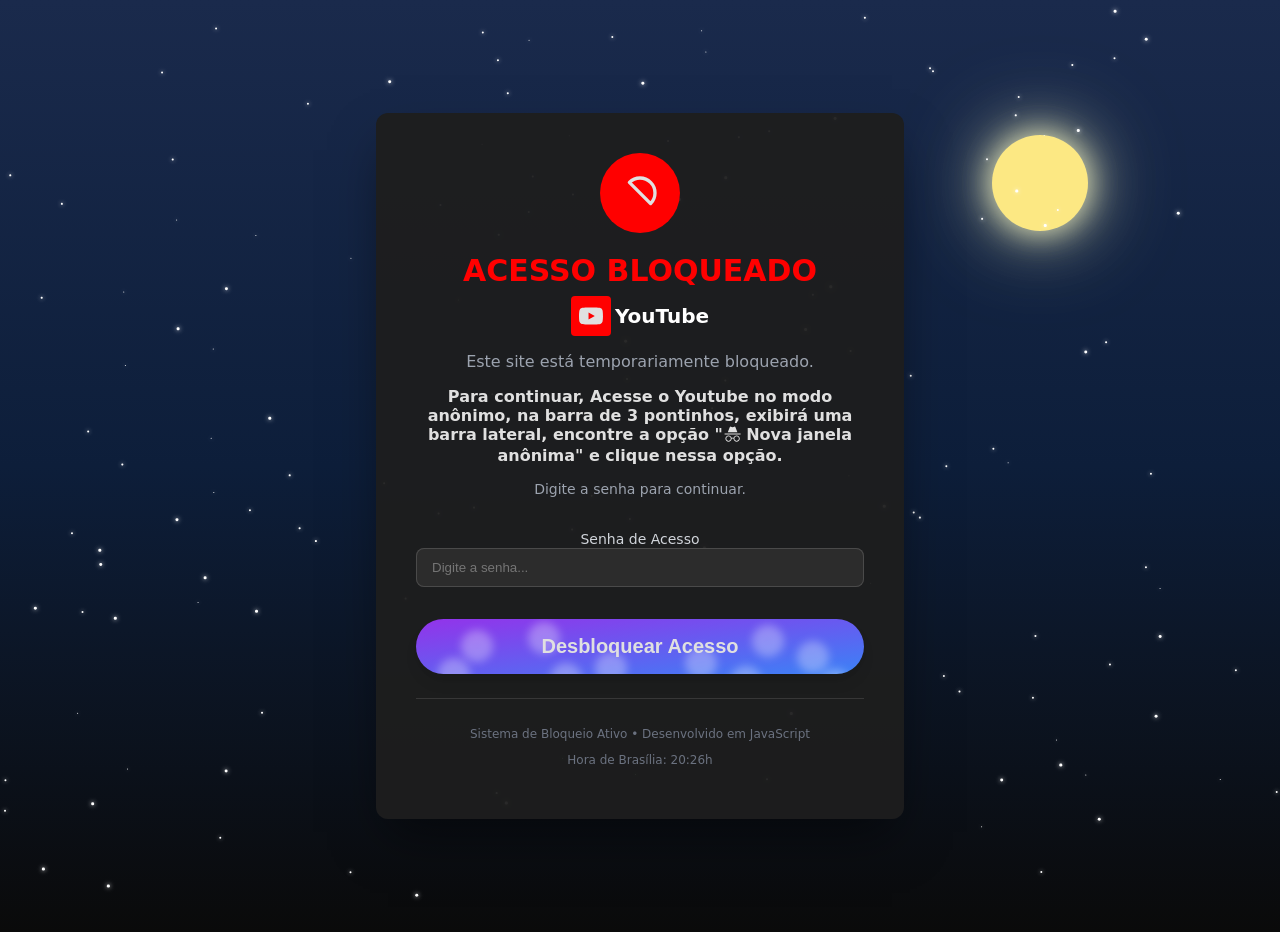
==== commit 2582492f: "Update index.html" ====
--- a/index.html
+++ b/index.html
@@ -34,8 +34,8 @@
 
                 <p class="text-gray-400">Este site está temporariamente bloqueado.</p>
                 
-                <!-- LINHA ALTERADA -->
-                <p class="text-gray-100"><strong>Para continuar, Acesse o Youtube no modo anônimo, na barra de 3 pontinhos, exibirá uma barra lateral, encontre a opção "<svg class="incognito-icon" viewBox="0 0 24 24"><path d="M12,3A9,9 0 0,0 3,12A9,9 0 0,0 12,21A9,9 0 0,0 21,12A9,9 0 0,0 12,3M12,5A7,7 0 0,1 19,12A7,7 0 0,1 12,19C10.5,19 9.09,18.5 7.94,17.69L17.69,7.94C18.5,9.09 19,10.5 19,12M5,12A7,7 0 0,1 12,5C13.5,5 14.91,5.5 16.06,6.31L6.31,16.06C5.5,14.91 5,13.5 5,12Z" /></svg>Nova janela anônima" e clique nessa opção.</strong></p>
+                <!-- TEXTO E ÍCONE ATUALIZADOS -->
+                <p class="text-gray-100"><strong>Para continuar, Acesse o Youtube no modo anônimo, na barra de 3 pontinhos, exibirá uma barra lateral, encontre a opção "<svg class="incognito-icon" viewBox="0 0 24 24" fill="currentColor"><path d="M17.06 13C15.2 13 13.64 14.33 13.24 16.1C12.29 15.69 11.42 15.8 10.76 16.09C10.35 14.31 8.79 13 6.94 13C4.77 13 3 14.79 3 17C3 19.21 4.77 21 6.94 21C9 21 10.68 19.38 10.84 17.32C11.18 17.08 12.07 16.63 13.16 17.34C13.34 19.39 15 21 17.06 21C19.23 21 21 19.21 21 17C21 14.79 19.23 13 17.06 13M6.94 19.86C5.38 19.86 4.13 18.58 4.13 17S5.39 14.14 6.94 14.14C8.5 14.14 9.75 15.42 9.75 17S8.5 19.86 6.94 19.86M17.06 19.86C15.5 19.86 14.25 18.58 14.25 17S15.5 14.14 17.06 14.14C18.62 14.14 19.88 15.42 19.88 17S18.61 19.86 17.06 19.86M22 10.5H2V12H22V10.5M15.53 2.63C15.31 2.14 14.75 1.88 14.22 2.05L12 2.79L9.77 2.05L9.72 2.04C9.19 1.89 8.63 2.17 8.43 2.68L6 9H18L15.56 2.68L15.53 2.63Z" /></svg>Nova janela anônima" e clique nessa opção.</strong></p>
 
                 <p class="text-sm text-gray-400 mt-2">Digite a senha para continuar.</p>
             </div>
--- a/style.css
+++ b/style.css
@@ -24,7 +24,7 @@
 .main-container { min-height: 100vh; display: flex; align-items: center; justify-content: center; padding: 1rem; position: relative; z-index: 5; }
 .block-card { background-color: rgba(30, 30, 30, 0.95); border-radius: 0.75rem; box-shadow: 0 25px 50px -12px rgba(0, 0, 0, 0.5); padding: 2.5rem; max-width: 28rem; width: 90%; text-align: center; }
 .block-card * { color: #e0e0e0; }
-.icon-circle { width: 5rem; height: 5rem; background-color: #ff0000; border-radius: 9999px; display: flex; align-items: center; justify-content: center; margin: 0 auto 1rem; color: #fff; /* Garante o SVG branco */ }
+.icon-circle { width: 5rem; height: 5rem; background-color: #ff0000; border-radius: 9999px; display: flex; align-items: center; justify-content: center; margin: 0 auto 1rem; color: #fff; }
 .icon-circle svg { width: 2.5rem; height: 2.5rem; }
 .youtube-title-group { display: flex; align-items: center; justify-content: center; }
 .icon-youtube-box { width: 2.5rem; height: 2.5rem; background-color: #ff0000; border-radius: 0.25rem; display: inline-flex; align-items: center; justify-content: center; margin-right: 0.25rem; }
@@ -34,7 +34,7 @@
 .error-message { background-color: #451a1a; border: 1px solid #7f1d1d; color: #fca5a5; padding: 0.75rem 1rem; border-radius: 0.5rem; display: flex; align-items: center; font-size: 0.875rem; }
 
 /* ----------------------------------------------------- */
-/* NOVO BOTÃO MÁGICO */
+/* BOTÃO MÁGICO */
 /* ----------------------------------------------------- */
 .bubble-button {
     position: relative; overflow: hidden;
@@ -50,7 +50,7 @@
 .bubble-button:hover { transform: scale(1.05); background-image: linear-gradient(to bottom right, #7e22ce, #2563eb); box-shadow: 0 20px 25px -5px rgba(0,0,0,0.1), 0 10px 10px -5px rgba(0,0,0,0.04); }
 .bubble-button:focus { outline: none; box-shadow: 0 0 0 4px rgba(216, 180, 254, 0.5); }
 .bubble-button .button-text { position: relative; z-index: 10; }
-.bubble-button .bubble { position: absolute; top: 0; left: 0; border-radius: 50%; pointer-events: none; filter: blur(4px); background-color: rgba(255, 255, 255, 0.3); width: 2rem; height: 2rem; }
+.bubble-button .bubble { position: absolute; border-radius: 50%; pointer-events: none; filter: blur(4px); background-color: rgba(255, 255, 255, 0.3); width: 2rem; height: 2rem; }
 @keyframes bubble-float-1 { 0%{transform:translate(-50%,100%) scale(.5);opacity:0} 25%{transform:translate(20%,20%) scale(.8);opacity:.7} 50%{transform:translate(70%,-30%) scale(1);opacity:.5} 75%{transform:translate(10%,80%) scale(.6);opacity:.3} 100%{transform:translate(150%,-50%) scale(.4);opacity:0} }
 @keyframes bubble-float-2 { 0%{transform:translate(150%,-50%) scale(.3);opacity:0} 25%{transform:translate(80%,50%) scale(.7);opacity:.6} 50%{transform:translate(10%,10%) scale(.9);opacity:.8} 75%{transform:translate(-30%,70%) scale(.5);opacity:.4} 100%{transform:translate(-50%,150%) scale(.2);opacity:0} }
 @keyframes bubble-float-3 { 0%{transform:translate(50%,-100%) scale(.7);opacity:0} 25%{transform:translate(10%,30%) scale(.6);opacity:.9} 50%{transform:translate(90%,60%) scale(.8);opacity:.7} 75%{transform:translate(40%,10%) scale(.5);opacity:.5} 100%{transform:translate(-20%,150%) scale(.3);opacity:0} }
@@ -59,3 +59,14 @@
 .text-center { text-align: center; } .mb-8 { margin-bottom: 2rem; } .mb-2 { margin-bottom: 0.5rem; } .mt-1 { margin-top: 0.25rem; } .mt-2 { margin-top: 0.5rem; } .mt-4 { margin-top: 1rem; } .mt-6 { margin-top: 1.5rem; } .pt-4 { padding-top: 1rem; } .border-t { border-top: 1px solid #373737; } .space-y-4 > * + * { margin-top: 1rem; }
 .text-3xl { font-size: 1.875rem; } .text-xl { font-size: 1.25rem; } .text-sm { font-size: 0.875rem; } .text-xs { font-size: 0.75rem; } .font-bold { font-weight: 700; } .font-semibold { font-weight: 600; } .font-medium { font-weight: 500; }
 .text-red-600 { color: #ff0000; } .text-white { color: #fff; } .text-gray-100 { color: #f3f4f6; } .text-gray-300 { color: #d1d5db; } .text-gray-400 { color: #9ca3af; } .text-gray-500 { color: #6b7280; } .text-green-500 { color: #10b981; }
+
+/* ESTILO DO NOVO ÍCONE ANÔNIMO */
+.incognito-icon {
+    display: inline-block;
+    width: 1.2rem;
+    height: 1.2rem;
+    fill: currentColor;
+    vertical-align: middle;
+    margin-right: 0.25rem;
+    margin-bottom: 0.15rem; /* Ajuste fino para alinhar com o texto */
+}
